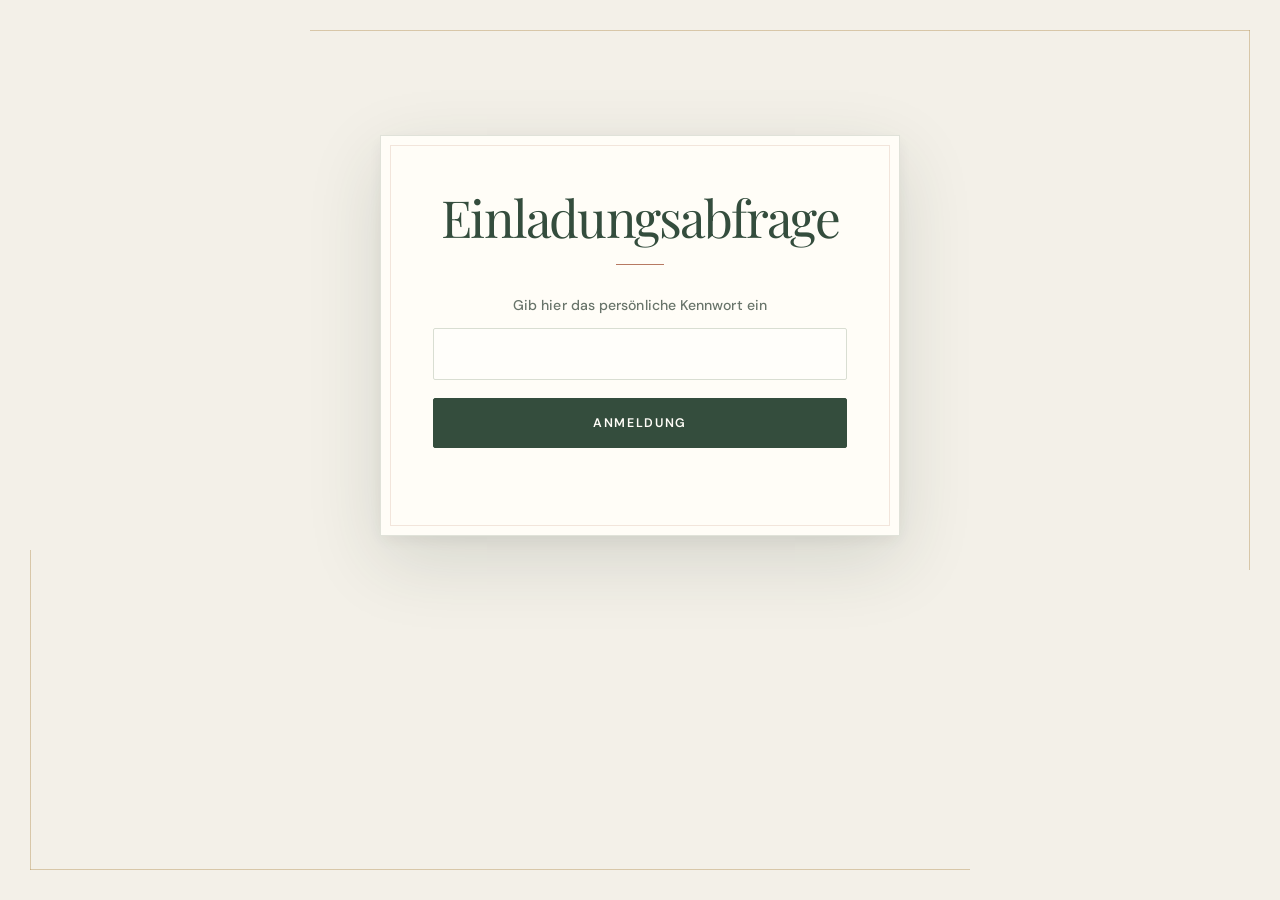
==== index.html @ 7f0fcadb "Add files via upload" ====
<!doctype html>
<html lang="de">
<head>
<meta charset="utf-8"><meta name="viewport" content="width=device-width, initial-scale=1">
<meta name="theme-color" content="#fbf6ef"><title>Pia & Martin – Unsere Hochzeit</title>
<link rel="preconnect" href="https://fonts.googleapis.com"><link rel="preconnect" href="https://fonts.gstatic.com" crossorigin>
<link href="https://fonts.googleapis.com/css2?family=DM+Sans:wght@400;500;600&family=Playfair+Display:wght@400;500;600&family=Great+Vibes&display=swap" rel="stylesheet">
<link rel="stylesheet" href="styles.css">
</head>
<body>
<section id="password-gate" aria-labelledby="password-gate-title">
  <img class="password-gate-flower password-gate-flower-top" src="images/blumen-oben.png" alt="" aria-hidden="true">
  <h1 id="password-gate-title">Einladungsabfrage</h1>
  <form id="password-form" method="post">
    <input type="hidden" name="action" value="authenticate">
    <label for="access-password">Gib hier das persönliche Kennwort ein</label>
    <input id="access-password" name="password" type="password" inputmode="numeric" autocomplete="current-password" required>
    <button type="submit">Anmeldung</button>
    <p id="password-status" role="status" aria-live="polite"></p>
  </form>
  <img class="password-gate-flower password-gate-flower-bottom" src="images/blumen-unten.png" alt="" aria-hidden="true">
</section>
<header class="topbar"><a class="brand" href="#start">Pia <span>&</span> Martin</a><button class="menu-toggle" aria-label="Menü öffnen" aria-expanded="false">☰</button><nav id="nav"><a href="#start">Startseite</a><a href="#ablauf">Ablauf</a><a href="#anmeldung">Anmeldung</a><a href="#geschenke">Geschenkideen</a><a href="#gemeinsame-erlebnisse">Gemeinsame Erlebnisse</a><a href="#dresscode">Dresscode</a><a href="#erinnerungen">Erinnerungen</a><a href="#orte">Anfahrt & Orte</a><a href="#faq">FAQ</a></nav></header>
<main>
<section class="hero" id="start"><img class="hero-flower hero-flower-top" src="images/blumen-oben.png" alt="" aria-hidden="true"><div class="hero-photo hero-photo-main"><img src="images/suess-und-ring.jpg" alt="Pia und Martin lächeln sich verliebt an"><span class="photo-note"></span></div><div class="hero-copy"><h1>Pia <span>&</span> Martin</h1><p class="date">01. Mai 2027</p><div class="heart-rule">♡</div><p class="hero-subtitle">Seid niemand etwas schuldig, außer daß ihr einander liebt; denn wer den anderen liebt, hat das Gesetz erfüllt<br>Römer 13,8</p><a class="button" href="#ablauf">Unser großer Tag <span>↓</span></a></div><img class="hero-flower hero-flower-bottom" src="images/blumen-unten.png" alt="" aria-hidden="true"></section>
<section class="countdown section"><p class="eyebrow">WIR FREUEN UNS AUF EUCH</p><h2>Es dauert nicht mehr „Lange“ – dann sagen wir endlich „Ja“!</h2><div class="count-grid"><div><strong id="days">—</strong><span>Tage</span></div><div><strong id="hours">—</strong><span>Stunden</span></div><div><strong id="minutes">—</strong><span>Minuten</span></div><div><strong id="seconds">—</strong><span>Sekunden</span></div></div></section>
<section class="welcome section"><div class="welcome-text"><h2>Damit ihr uns noch ein bisschen besser kennenlernt, teilen wir hier drei unserer größten Gemeinsamkeiten, die uns verbinden:</h2><h3 class="story-title">Jesus als das Zentrum unseres Lebens</h3><p>Unsere Geschichte begann in der Jugend unserer Gemeinde. Wir durften uns durch Gottes Führung begegnen und wollen auch unsere Zukunft gemeinsam mit ihm an unserer Seite gestalten. Ihm verdanken wir alles und wir wollen seine Liebe weitergeben.</p><h3>Unsere Freude am Ausprobieren (und das Geheimnis der Hawaii-Pizza)</h3><p>Wir lieben es, neue Sachen auszuprobieren – besonders, wenn es um gutes Essen oder Sport geht! Unsere gemeinsame Story startete nach einer Jugendstunde am Freitagabend. Pia bestellte sich eine Hawaii-Pizza, schaffte sie nicht ganz und gab Martin den Rest mit nach Hause (Insider behaupten, sie wusste ganz genau, dass Martin da nicht Nein sagen kann...). So kam der Stein ins Rollen und unsere gemeinsame Geschichte begann. Seitdem testen wir leidenschaftlich gern neue Restaurants und kreative Gerichte. Auch sportlich wird es bei uns nie langweilig: Von Bouldern, Volleyball und Krafttraining über Tennis, Diskuswerfen und Yoga bis hin zu Fahrradfahren und Joggen ist alles dabei. Martin hat schnell gelernt, dass Pias Energie grenzenlos ist und ein „fauler“ Tag auf dem Sofa zur großen Seltenheit gehört!</p><h3>Unsere Unternehmungslust</h3><p>Das Entdecken neuer Orte gehört zu unseren liebsten Beschäftigungen. Ob beim Wandern im Harz und der Sächsischen Schweiz, beim Städtetrip mit Freunden in London und Hamburg oder bei ausgiebigen Fahrradtouren durch Brüssel, Köln und Maastricht – wir mögen es, unterwegs zu sein, Erinnerungen zu sammeln und neue Orte gemeinsam zu erkunden.</p><p>Wir können es kaum erwarten, das nächste große Kapitel aufzuschlagen – und am 01.05.2027 schreiben wir unsere Geschichte gemeinsam mit euch weiter!</p></div><div class="welcome-side"><div class="story-photo-stack"><figure><img src="images/hand-in-hand.jpg" alt="Pia und Martin gehen Hand in Hand"></figure><figure><img src="images/am-see.jpg" alt="Pia und Martin gemeinsam am See"></figure></div></div></section>
<section class="section" id="ablauf"><div class="section-heading"><p class="eyebrow">TAGESABLAUF</p><h2>Unser Ablauf</h2><p>Die wichtigsten Momente unseres Hochzeitstages im Überblick.</p></div><div class="timeline"><article><span class="time">12:30 Uhr</span><div><h3>Eintreffen der Gäste an der Kirche</h3></div></article><article><span class="time">13:00 Uhr</span><div><h3>Trauung</h3></div></article><article><span class="time">14:30 Uhr</span><div><h3>Sektempfang</h3></div></article><article><span class="time">15:30 Uhr</span><div><h3>Gruppenfotos</h3></div></article><article><span class="time">16:45 Uhr</span><div><h3>Festessen</h3></div></article><article><span class="time">18:30 Uhr</span><div><h3>Programm Teil 1</h3></div></article><article><span class="time">20:30 Uhr</span><div><h3>Tortenanschnitt</h3></div></article><article><span class="time">21:30 Uhr</span><div><h3>Programm Teil 2</h3></div></article><article><span class="time">23:00 Uhr</span><div><h3>Hochzeitstanz</h3></div></article></div></section>
<section class="rsvp section" id="anmeldung"><img class="hero-flower hero-flower-top" src="images/blumen-oben.png" alt="" aria-hidden="true"><div class="section-heading"><p class="eyebrow">GEBT UNS BESCHEID</p><h2>Seid ihr dabei?</h2><p>Bitte meldet euch bis zum <strong>14. März 2027</strong> zurück.</p></div><form id="rsvp-form" method="post"><div id="guest-fields" aria-label="Rückmeldung für jede Person"></div><label>Eine Nachricht an uns (optional)<textarea name="message" rows="3" placeholder="Wir freuen uns auf euch!"></textarea></label><button class="button" type="submit">Rückmeldung absenden ♡</button><p id="form-status" role="status"></p></form><img class="hero-flower hero-flower-bottom" src="images/blumen-unten.png" alt="" aria-hidden="true"></section>
<section class="section gifts" id="geschenke"><div class="section-heading"><h2>Geschenkideen</h2><p>Unsere Hochzeit mit euch feiern zu dürfen, ist unser größtes Geschenk. Falls ihr trotzdem noch eine Inspiration braucht, schaut gerne in dieser Liste nach. Bitte denkt daran, etwas abzuhaken, wenn ihr es uns schenken wollt. Wenn ihr nichts Passendes findet, freuen wir uns über eine finanzielle Starthilfe für unser gemeinsames Leben als Ehepaar.</p></div><div class="gift-cards"><article><a class="gift-card-link" href="https://www.wishbob.com/rncyofimpv" target="_blank" rel="noopener noreferrer"><div class="gift-art pink" aria-hidden="true"><img class="gift-icon" src="images/GeschenkIcon.svg.webp" alt=""></div><h3>Geschenkeliste</h3><p>Hier geht es weiter zu unseren Geschenkwünschen.</p></a></article></div></section>
<section class="section experiences" id="gemeinsame-erlebnisse"><img class="experiences-camera" src="images/Kamera.png" alt="" aria-hidden="true"><div class="section-heading"><h2>Gemeinsame Erlebnisse</h2><p><a class="photo-album-link" href="https://kdrive.infomaniak.com/app/collaborate/4766638/a6af7997-16c7-4112-b629-f65b70059606" target="_blank" rel="noopener noreferrer"><strong><u>Hier</u></strong></a> könnt ihr EURE Fotos und Videos vom 01.05. hochladen!</p></div></section>
<section class="section dresscode" id="dresscode"><div class="section-heading"><h2>Dresscode</h2><p>Ihr wisst noch nicht, was ihr anziehen sollt? Kein Problem! Zumindest bei den Farben können wir euch helfen. Tragt gerne ein Kleidungsstück oder Accessoire passend zu unserer Farbskala.</p></div><img class="dresscode-palette" src="images/dresscode-farbpalette.png" alt="Farbskala mit sieben Farbtönen in Pfirsich, Gelb, Rosa, Altrosa, Orange, Hellblau und Dunkelblau"></section>
<section class="section memories" id="erinnerungen"><img class="memories-photo" src="images/Fotograf.png" alt="Hochzeitsfotograf mit Kamera und Ausrüstung"><div class="section-heading"><h2>Erinnerungen</h2><p>Unser Fotograf teilt <a class="memories-link" href="https://onedrive.live.com/shared?id=%2Fpersonal%2F590e78e4ed204591%2FDocuments%2FHochzeit%20Pia%26Martin%2001%2E05%2E27&amp;listurl=%2Fpersonal%2F590e78e4ed204591%2FDocuments&amp;ithint=folder&amp;e=RsEubQ&amp;migratedtospo=true&amp;ga=1" target="_blank" rel="noopener noreferrer"><strong><u>hier</u></strong></a> nach der Hochzeit die schönsten Augenblicke mit euch.</p></div></section>
<section class="section locations" id="orte"><div class="section-heading"><p class="eyebrow">SO FINDET IHR UNS</p><h2>Anfahrt & Orte</h2></div><div class="location-grid"><article class="location-ceremony"><h3>Trauung</h3><p><strong>Martin-Luther-Kirche</strong><br>Loher Str. 12<br>32545 Bad Oeynhausen</p><a class="text-link" href="https://www.google.com/maps/place/Martin-Luther-Kirche+Lohe+-+Ev.+Emmaus-Kirchengemeinde+Bad+Oeynhausen/@52.1789737,8.7966573,17z/data=!3m1!4b1!4m6!3m5!1s0x47ba6d0ff6d95eb3:0xa16dfd9204fe12c4!8m2!3d52.1789737!4d8.7992322!16s%2Fg%2F121lspbv?entry=ttu&amp;g_ep=EgoyMDI2MTAxOC4wIKXMDSoASAFQAw%3D%3D" target="_blank" rel="noopener noreferrer">Hier entlang ↗</a></article><article class="location-venue"><h3>Feier</h3><p><strong>Gut Böckel</strong><br>Rilkestraße 18<br>32289 Rödinghausen-Bieren</p><a class="text-link" href="https://www.google.com/maps/place/Gut+B%C3%B6ckel/@52.2252998,8.5156535,18z/data=!3m1!4b1!4m6!3m5!1s0x47ba0532d34783f9:0xcaba94e6f25c1439!8m2!3d52.2252998!4d8.516941!16s%2Fg%2F1225dcm1?entry=ttu&amp;g_ep=EgoyMDI2MTAxOC4wIKXMDSoASAFQAw%3D%3D" target="_blank" rel="noopener noreferrer">Anfahrt anzeigen ↗</a></article></div></section>
<section class="section faq" id="faq"><div class="section-heading"><p class="eyebrow">GUT ZU WISSEN</p><h2>Häufige Fragen</h2><p>Die wichtigsten Antworten auf einen Blick.</p></div><div class="faq-list"><details><summary>Bis wann sollen wir uns anmelden?</summary><p>Bitte gebt uns bis zum 14. März 2027 Bescheid.</p></details><details><summary>Dürfen wir eine Begleitperson mitbringen?</summary><p>Bitte richtet euch nach der Anzahl der Personen auf eurer Einladung. Bei Fragen meldet euch gerne direkt bei uns.</p></details><details><summary>Können wir das Programm mitgestalten?</summary><p>Gerne. Wenn ihr etwas zu dem Programm beisteuern wollt, meldet euch gerne bei Liane mit euren Ideen und Vorschlägen (WhatsApp: +49 1577 2115961).</p></details><details><summary>Wo können wir parken?</summary><p>Ein paar Meter von der Kirche entfernt gibt es einen Netto. Dort könnt ihr am 01.05.2027 parken.<br><a class="parking-link" href="https://www.google.com/maps/place/Netto+Marken-Discount/@52.1798379,8.7966224,17z/data=!3m1!4b1!4m6!3m5!1s0x47ba6d159fc6e01f:0xa1d6c7eca9fb2f07!8m2!3d52.1798379!4d8.7991973!16s%2Fg%2F1hc559n3n?entry=ttu&amp;g_ep=EgoyMDI2MTAyNy4wIKXMDSoASAFQAw%3D%3D" target="_blank" rel="noopener noreferrer"><strong><u>Hier</u></strong></a> findet ihr den Weg dahin.</p><p><strong>Die Feier:</strong><br>Vor der Location ist ein großer Schotterparkplatz, wo genügend Parkplätze vorhanden sind.</p></details><details><summary>Was ist, wenn wir nicht kommen können?</summary><p>Schade, dass es nicht möglich ist. Wir bitten euch trotzdem, den Anmeldebogen auszufüllen, damit wir auch darüber zeitnah Bescheid wissen.</p></details></div></section>
</main><footer><a class="brand" href="#start">Pia <span>&</span> Martin</a><a href="#start" class="back-top">Nach oben ↑</a></footer>
<script src="script.js?v=202611021025"></script>
</body></html>
---- styles.css ----
@import url('https://fonts.googleapis.com/css2?family=DM+Sans:wght@400;500;600;700&family=Playfair+Display:ital,wght@0,400;0,500;0,600;1,400;1,500&family=Great+Vibes&display=swap'); /* Lädt die verwendeten Schriftarten. */
:root { /* Definiert zentrale Designwerte. */
  --paper: #f8f6f0; /* Speichert eine Designfarbe. */
  --surface: #fffdf8; /* Speichert eine Designfarbe. */
  --surface-soft: #f0eee5; /* Speichert eine Designfarbe. */
  --ink: #303c34; /* Speichert eine Designfarbe. */
  --muted: #6e776e; /* Speichert eine Designfarbe. */
  --sage: #829681; /* Speichert eine Designfarbe. */
  --sage-dark: #536b57; /* Speichert eine Designfarbe. */
  --sage-light: #e1e8dc; /* Speichert eine Designfarbe. */
  --clay: #b87560; /* Speichert eine Designfarbe. */
  --clay-light: #f1dfd5; /* Speichert eine Designfarbe. */
  --line: #dfe3d8; /* Speichert eine Designfarbe. */
  --serif: 'Playfair Display', Georgia, serif; /* Speichert eine Schriftfamilie. */
  --sans: 'DM Sans', Arial, sans-serif; /* Speichert eine Schriftfamilie. */
  --script: 'Great Vibes', cursive; /* Speichert eine Schriftfamilie. */
  --shadow: 0 18px 55px rgba(48, 60, 52, .08); /* Speichert den Schattenstil. */
} /* Beendet den Regelblock. */
* { box-sizing: border-box; } /* Berechnet Elementgrößen einheitlich. */
html { scroll-behavior: smooth; scroll-padding-top: 88px; } /* Scrollt weich mit Navigationsabstand. */
body { margin: 0; background: var(--paper); color: var(--ink); font-family: var(--sans); line-height: 1.75; -webkit-font-smoothing: antialiased; } /* Legt globale Grundgestaltung fest. */
a { color: inherit; text-decoration: none; } /* Entfernt Linkunterstreichungen. */
button, input, select, textarea { font: inherit; } /* Übernimmt die Seitenschrift. */
.topbar { min-height: 78px; padding: 12px clamp(22px, 5.5vw, 88px); display: flex; align-items: center; justify-content: space-between; gap: 28px; position: sticky; top: 0; z-index: 20; background: rgba(255,253,248,.92); border-bottom: 1px solid rgba(223,227,216,.8); backdrop-filter: blur(18px); } /* Gestaltet die obere Navigationsleiste. */
.brand { font: 2.15rem/1 var(--script); color: var(--sage-dark); white-space: nowrap; } /* Gestaltet das Markenlogo. */
.brand span { color: var(--clay); padding: 0 2px; } /* Färbt das Marken-Trennzeichen. */
nav { display: flex; align-items: center; gap: clamp(12px, 1.7vw, 25px); color: #536057; font-size: .79rem; letter-spacing: .015em; } /* Ordnet die Navigationslinks. */
nav a { position: relative; padding: 8px 0; transition: color .2s ease; } /* Gestaltet Navigationslinks. */
nav a::after { content: ''; position: absolute; left: 0; right: 100%; bottom: 2px; height: 1px; background: var(--clay); transition: right .25s ease; } /* Zeichnet die Linkunterstreichung. */
nav a:hover { color: var(--clay); } /* Hebt aktive Navigationslinks hervor. */
nav a:hover::after { right: 0; } /* Animiert die Linkunterstreichung. */
.menu-toggle { display: none; background: transparent; border: 1px solid var(--line); border-radius: 50%; width: 42px; height: 42px; color: var(--ink); font-size: 1.25rem; cursor: pointer; } /* Gestaltet den Menüknopf. */
.hero { min-height: 640px; padding: 76px clamp(24px, 9vw, 140px) 88px; display: grid; grid-template-columns: 1.05fr .85fr; align-items: center; gap: clamp(35px, 7vw, 110px); position: relative; overflow: hidden; background: var(--surface); } /* Gestaltet den Titelbereich. */
.hero::before { content: ''; position: absolute; width: 600px; height: 600px; left: -250px; top: -290px; border: 1px solid #e4e7db; border-radius: 50%; box-shadow: 0 0 0 35px rgba(225,232,220,.25), 0 0 0 75px rgba(225,232,220,.15); } /* Erzeugt den linken Dekokreis. */
.hero-copy { position: relative; z-index: 1; text-align: center; } /* Positioniert den Titeltext. */
.eyebrow { margin: 0 0 14px; color: var(--sage-dark); font-size: .68rem; font-weight: 700; letter-spacing: .23em; text-transform: uppercase; } /* Gestaltet kleine Abschnittsüberschriften. */
.hero h1 { margin: 18px 0 15px; font: clamp(4.6rem, 8vw, 7.8rem)/.83 var(--script); font-weight: 400; color: var(--sage-dark); } /* Gestaltet die Hauptüberschrift. */
.hero h1 span { color: var(--clay); font-size: .72em; padding: 0 .08em; } /* Hebt den Namensteil hervor. */
.date { margin: 28px 0 0; font: 1.05rem var(--serif); letter-spacing: .22em; color: var(--clay); text-transform: uppercase; } /* Gestaltet das Hochzeitsdatum. */
.heart-rule { display: flex; align-items: center; justify-content: center; gap: 13px; margin: 23px auto 16px; color: var(--clay); font-size: 1.15rem; } /* Gestaltet die Herz-Trennlinie. */
.heart-rule::before, .heart-rule::after { content: ''; width: 42px; height: 1px; background: #d9b7a8; } /* Zeichnet Linien neben dem Herz. */
.hero-subtitle { color: var(--muted); font: italic 1.1rem var(--serif); margin: 0 0 28px; } /* Gestaltet den Titeluntertext. */
.hero-subtitle { text-align: justify; } /* Setzt den Bibeltext in Blocksatz. */
.button { display: inline-flex; align-items: center; justify-content: center; gap: 12px; padding: 13px 24px; border: 1px solid var(--sage-dark); border-radius: 3px; background: var(--sage-dark); color: white; font-size: .83rem; font-weight: 600; letter-spacing: .035em; cursor: pointer; transition: transform .2s, background .2s, box-shadow .2s; } /* Gestaltet die Schaltfläche. */
.button:hover { transform: translateY(-2px); background: #435947; box-shadow: 0 8px 20px rgba(83,107,87,.18); } /* Hebt den Button hervor. */
.hero-photo { width: min(100%, 420px); justify-self: center; padding: 11px 11px 44px; position: relative; z-index: 1; background: #fff; box-shadow: var(--shadow); transform: rotate(2deg); } /* Gestaltet den Foto-Rahmen. */
.hero-photo img { display: block; width: 100%; aspect-ratio: 4 / 4.7; object-fit: cover; background: linear-gradient(145deg, #e4e9df, #f3ded2 55%, #d9e2d7); color: transparent; } /* Gestaltet das Foto. */
.hero-flower { position: absolute; z-index: 0; height: auto; pointer-events: none; user-select: none; }
.hero-flower-top { top: 0; left: 0; width: clamp(140px, 20vw, 255px); opacity: .58; }
.hero-flower-bottom { right: 1.5vw; bottom: 12px; width: clamp(150px, 18vw, 235px); opacity: .78; transform: rotate(10deg); }
.section { padding: clamp(62px, 8vw, 112px) clamp(22px, 8vw, 125px); position: relative; } /* Gestaltet allgemeine Seitenabschnitte. */
.countdown { text-align: center; background: var(--sage-light); } /* Gestaltet den Countdown-Bereich. */
.countdown h2, .section-heading h2, .welcome h2 { margin: 0 0 16px; font: clamp(2.1rem, 4vw, 3.35rem)/1.18 var(--serif); font-weight: 400; letter-spacing: -.025em; } /* Gestaltet Abschnittsüberschriften. */
.countdown .eyebrow { color: var(--sage-dark); } /* Gestaltet kleine Abschnittsüberschriften. */
.count-grid { display: flex; justify-content: center; gap: 13px; margin: 31px auto 0; } /* Ordnet die Countdown-Felder. */
.count-grid div { width: 118px; padding: 20px 10px 17px; border: 1px solid rgba(83,107,87,.17); background: rgba(255,253,248,.72); } /* Gestaltet einzelne Countdown-Felder. */
.count-grid strong { display: block; font: 2.45rem/1.15 var(--serif); color: var(--sage-dark); font-weight: 400; } /* Gestaltet Countdown-Zahlen. */
.count-grid span { display: block; margin-top: 7px; color: var(--muted); font-size: .72rem; letter-spacing: .1em; text-transform: uppercase; } /* Gestaltet Countdown-Beschriftungen. */
.welcome { display: grid; grid-template-columns: 1.15fr .85fr; gap: clamp(35px, 9vw, 135px); align-items: center; background: var(--surface); } /* Ordnet den Begrüßungsbereich. */
.welcome-text { max-width: 620px; } /* Begrenzt den Begrüßungstext. */
.welcome-text p:not(.eyebrow) { color: var(--muted); } /* Gestaltet den Begrüßungstext. */
.text-link { display: inline-block; margin-top: 12px; padding-bottom: 3px; border-bottom: 1px solid #c18a76; color: var(--clay); font-size: .85rem; font-weight: 700; } /* Gestaltet den Textlink. */
.text-link span { margin-left: 7px; } /* Gestaltet den Textlink. */
.quote-card { min-height: 290px; padding: 44px 28px; border: 1px solid #d7dfd2; outline: 1px solid #d7dfd2; outline-offset: 8px; text-align: center; background: linear-gradient(145deg, #f3eee4, #e8eee4); display: flex; flex-direction: column; align-items: center; justify-content: center; } /* Gestaltet die Zitatkarte. */
.quote-heart { color: var(--clay); font-size: 2rem; } /* Färbt das Zitat-Herz. */
.quote-card p { font: italic 1.55rem/1.55 var(--serif); } /* Gestaltet den Zitattext. */
.quote-card small { color: var(--sage-dark); font-size: .65rem; font-weight: 700; letter-spacing: .24em; } /* Gestaltet die Zitatquelle. */
.section-heading { max-width: 700px; margin: 0 auto 46px; text-align: center; } /* Gestaltet allgemeine Seitenabschnitte. */
.section-heading > p:last-child { max-width: 620px; margin: 0 auto; color: var(--muted); } /* Gestaltet den Abschnittsuntertitel. */
#ablauf { background: var(--paper); } /* Gestaltet den Ablaufbereich. */
.timeline { max-width: 800px; margin: auto; } /* Begrenzt den Zeitplan. */
.timeline article { display: grid; grid-template-columns: 120px 1fr; gap: 24px; align-items: center; padding: 24px 0; border-bottom: 1px solid var(--line); } /* Ordnet einzelne Zeitplanpunkte. */
.timeline article:first-child { border-top: 1px solid var(--line); } /* Rahmt den ersten Zeitplanpunkt. */
.time { color: var(--clay); font-size: .85rem; font-weight: 700; } /* Gestaltet die Uhrzeitangabe. */
.timeline h3, .location-grid h3, .gift-cards h3 { margin: 0 0 5px; font: 1.4rem var(--serif); font-weight: 400; } /* Gestaltet Kartenüberschriften. */
.timeline p, .location-grid p, .gift-cards p { margin: 0; color: var(--muted); font-size: .92rem; } /* Gestaltet Beschreibungstexte. */
.rsvp { background: #e8ede4; } /* Gestaltet den Antwortbereich. */
.rsvp > .section-heading, .rsvp > #rsvp-form { position: relative; z-index: 1; }
.rsvp form { max-width: 740px; margin: auto; padding: clamp(22px, 4vw, 42px); background: var(--surface); border: 1px solid #d8e0d3; box-shadow: var(--shadow); } /* Gestaltet das Antwortformular. */
.guest-fields { display: grid; grid-template-columns: minmax(0, 1fr) auto; align-items: end; gap: 18px; margin-bottom: 16px; padding: 16px; border: 1px solid var(--line); background: #fffefa; }
.guest-fields .guest-name { margin: 0; }
.guest-fields .guest-name input { margin-bottom: 0; }
.attendance-toggle { display: inline-flex; min-width: 188px; min-height: 52px; align-items: center; gap: 10px; margin-bottom: 0; padding: 9px 13px; border: 1px solid transparent; border-radius: 3px; color: #fff; font: 600 .78rem var(--sans); letter-spacing: .04em; cursor: pointer; transition: background .2s, transform .2s, box-shadow .2s; }
.attendance-toggle:hover { transform: translateY(-1px); box-shadow: 0 5px 14px rgba(38,55,46,.13); }
.attendance-toggle.is-coming { background: var(--sage-dark); }
.attendance-toggle.is-not-coming { background: var(--clay); }
.attendance-switch { position: relative; flex: 0 0 42px; width: 42px; height: 24px; border: 1px solid rgba(255,255,255,.55); border-radius: 20px; background: rgba(32,45,36,.28); transition: background .2s; }
.attendance-switch > span { position: absolute; top: 2px; left: 2px; width: 18px; height: 18px; border-radius: 50%; background: #fff; box-shadow: 0 1px 4px rgba(0,0,0,.24); transition: transform .2s cubic-bezier(.2,.8,.2,1); }
.attendance-toggle.is-coming .attendance-switch { background: rgba(255,255,255,.3); }
.attendance-toggle.is-coming .attendance-switch > span { transform: translateX(18px); }
.attendance-state { min-width: 66px; text-align: left; }
.attendance-hint { margin-left: auto; color: rgba(255,255,255,.76); font-size: .64rem; font-weight: 400; letter-spacing: .02em; }
.attendance-toggle:focus-visible { outline: 3px solid rgba(113,134,111,.35); outline-offset: 3px; }
.rsvp label, .rsvp legend { display: block; margin-bottom: 17px; color: #465248; font-size: .82rem; font-weight: 600; } /* Gestaltet Formularbeschriftungen. */
.rsvp input:not([type=radio]), .rsvp select, .rsvp textarea { display: block; width: 100%; margin-top: 7px; padding: 13px 14px; border: 1px solid #dce1d8; border-radius: 2px; background: #fffefa; color: var(--ink); font-size: .9rem; transition: border .2s, box-shadow .2s; } /* Gestaltet Formularfelder. */
.rsvp input[type="hidden"] { display: none; }
.rsvp input:focus, .rsvp select:focus, .rsvp textarea:focus { outline: none; border-color: var(--sage); box-shadow: 0 0 0 3px rgba(130,150,129,.16); } /* Hebt aktive Felder hervor. */
.rsvp textarea { resize: vertical; } /* Gestaltet das Textfeld. */
.two-fields { display: grid; grid-template-columns: 1fr 1fr; gap: 17px; } /* Ordnet zwei Formularfelder. */
.rsvp fieldset { margin: 0 0 16px; padding: 0; border: 0; } /* Gestaltet Formular-Auswahlgruppen. */
.rsvp .choice { display: inline-flex; align-items: center; gap: 9px; margin: 0 22px 8px 0; font-weight: 400; } /* Ordnet Auswahlmöglichkeiten. */
.rsvp .choice input { accent-color: var(--sage-dark); } /* Färbt Auswahlfelder. */
.form-note { margin: 17px 0 0; color: var(--muted); font-size: .76rem; } /* Gestaltet den Formularhinweis. */
#form-status { color: var(--sage-dark); font-size: .85rem; } /* Gestaltet die Formularmeldung. */
.gifts { background: var(--surface); } /* Gestaltet den Geschenkbereich. */
.dresscode { background: #fffdf8; } /* Gestaltet den Dresscode-Bereich. */
.dresscode-palette { display: block; width: min(100%, 580px); height: auto; margin: 34px auto 0; background: transparent; }
.gift-cards { display: grid; grid-template-columns: repeat(3, 1fr); gap: 20px; max-width: 1050px; margin: auto; } /* Ordnet die Geschenkekarten. */
#geschenke .gift-cards { grid-template-columns: minmax(0, 360px); justify-content: center; }
.gift-cards article { padding: 16px 20px 28px; border: 1px solid var(--line); background: #fffefa; text-align: center; transition: transform .25s, box-shadow .25s; } /* Gestaltet einzelne Geschenkekarten. */
.gift-cards article:hover { transform: translateY(-4px); box-shadow: var(--shadow); } /* Hebt die Geschenkekarte hervor. */
.gift-card-link { display: block; height: 100%; color: inherit; }
.gift-card-link:focus-visible { outline: 2px solid var(--sage-dark); outline-offset: 4px; }
.whatsapp-card { position: relative; }
.whatsapp-card .gift-card-link::after { position: absolute; inset: 0; content: ""; }
.whatsapp-icon, .gift-icon { display: block; width: 76px; height: 76px; object-fit: contain; }
.gift-art { height: 150px; display: grid; place-items: center; margin-bottom: 22px; font-size: 3.3rem; } /* Gestaltet die Kartenillustration. */
.gift-art.blue { background: #e5ebe5; color: var(--sage-dark); } /* Färbt die blaue Illustration. */
.gift-art.pink { background: #f2e2d9; color: var(--clay); } /* Färbt die rosafarbene Illustration. */
.experiences { background: #e3e9df; text-align: center; }
.experiences-camera { display: block; width: min(100%, 150px); height: auto; margin: 0 auto 24px; }
.experiences .section-heading { margin-bottom: 0; }
.photo-album-link { color: var(--sage-dark); text-decoration: underline; text-underline-offset: 3px; }
.photo-album-link:hover { color: var(--clay); }
.photo-album-link:focus-visible { outline: 2px solid var(--sage-dark); outline-offset: 4px; }
.memories { background: linear-gradient(125deg, #f3e7df 0%, #f8f2e9 55%, #e9eadf 100%); text-align: center; }
.memories-photo { display: block; width: clamp(140px, 19vw, 220px); height: auto; margin: 0 auto 24px; filter: drop-shadow(0 10px 12px rgba(38,55,46,.12)); }
.memories .section-heading { max-width: 760px; margin: 0 auto; }
.memories-link { color: var(--sage-dark); text-decoration: underline; text-underline-offset: 3px; }
.memories-link:hover { color: var(--clay); }
.memories-link:focus-visible { outline: 2px solid var(--sage-dark); outline-offset: 4px; }
.locations { background: #f1eee6; } /* Gestaltet den Ortsbereich. */
.location-grid { display: grid; grid-template-columns: 1fr 1fr; gap: 22px; max-width: 900px; margin: auto; } /* Ordnet die Ortskarten. */
.location-grid article { padding: 32px; border: 1px solid #e0e1d6; background: var(--surface); } /* Gestaltet einzelne Ortskarten. */
.location-icon { display: grid; place-items: center; width: 47px; height: 47px; margin-bottom: 17px; border-radius: 50%; background: var(--sage-light); color: var(--sage-dark); font-size: 1.35rem; } /* Gestaltet das Ortssymbol. */
.location-grid p { margin: 12px 0; } /* Gibt Ortsbeschreibungen Abstand. */
.faq { background: var(--paper); } /* Gestaltet den FAQ-Bereich. */
.faq-list { max-width: 820px; margin: auto; } /* Begrenzt die FAQ-Liste. */
.faq-list details { margin: 10px 0; padding: 0 21px; border: 1px solid var(--line); background: var(--surface); } /* Gestaltet FAQ-Einträge. */
.faq-list summary { display: flex; justify-content: space-between; gap: 20px; padding: 17px 0; cursor: pointer; list-style: none; font-size: .92rem; font-weight: 600; } /* Gestaltet FAQ-Fragen. */
.faq-list summary::-webkit-details-marker { display: none; } /* Entfernt das Browser-Aufklappsymbol. */
.faq-list summary::after { content: '+'; color: var(--clay); font-size: 1.2rem; font-weight: 400; } /* Zeigt ein FAQ-Pluszeichen. */
.faq-list details[open] summary::after { content: '−'; } /* Ändert das offene FAQ-Symbol. */
.faq-list details p { margin: 0; padding: 0 0 19px; color: var(--muted); font-size: .9rem; } /* Gestaltet FAQ-Einträge. */
footer { padding: 48px 20px 38px; text-align: center; background: #dfe7dc; } /* Gestaltet den Seitenfuß. */
footer .brand { font-size: 2.35rem; } /* Vergrößert das Fußbereichslogo. */
.back-top { color: var(--sage-dark); font-size: .82rem; font-weight: 600; } /* Gestaltet den Zurück-nach-oben-Link. */
@media (max-width: 1050px) { /* Aktiviert die Tablet-Navigation. */
  .topbar { padding-inline: 4vw; } /* Gestaltet die obere Navigationsleiste. */
  .menu-toggle { display: block; } /* Gestaltet den Menüknopf. */
  nav { display: none; position: absolute; top: 100%; left: 0; right: 0; padding: 18px 6vw 24px; background: var(--surface); border-bottom: 1px solid var(--line); box-shadow: 0 15px 25px rgba(48,60,52,.08); flex-direction: column; align-items: flex-start; gap: 8px; } /* Ordnet die Navigationslinks. */
  nav.open { display: flex; } /* Zeigt das geöffnete Menü. */
  nav a { width: 100%; padding: 7px 0; } /* Gestaltet Navigationslinks. */
  .hero { padding-inline: 7vw; gap: 5vw; } /* Gestaltet den Titelbereich. */
} /* Beendet den Regelblock. */
@media (max-width: 720px) { /* Stapelt Layout auf Mobilgeräten. */
  .hero { grid-template-columns: 1fr; padding: 56px 7vw 70px; gap: 42px; } /* Gestaltet den Titelbereich. */
  .hero h1 { font-size: clamp(4.7rem, 17vw, 6.5rem); } /* Gestaltet die Hauptüberschrift. */
  .hero-photo { width: min(78%, 350px); } /* Gestaltet den Foto-Rahmen. */
  .section { padding: 62px 6vw; } /* Gestaltet allgemeine Seitenabschnitte. */
  .welcome { grid-template-columns: 1fr; gap: 38px; } /* Ordnet den Begrüßungsbereich. */
  .quote-card { min-height: 230px; } /* Gestaltet die Zitatkarte. */
  .gift-cards { gap: 14px; } /* Ordnet die Geschenkekarten. */
  .gift-cards article { padding: 12px 12px 22px; } /* Gestaltet einzelne Geschenkekarten. */
} /* Beendet den Regelblock. */
@media (max-width: 540px) { /* Optimiert Layout für Smartphones. */
  .topbar { min-height: 68px; } /* Gestaltet die obere Navigationsleiste. */
  .brand { font-size: 1.9rem; } /* Gestaltet das Markenlogo. */
  .hero { padding-top: 45px; } /* Gestaltet den Titelbereich. */
  .hero-photo { width: 82%; } /* Gestaltet den Foto-Rahmen. */
  .count-grid { gap: 6px; } /* Ordnet die Countdown-Felder. */
  .count-grid div { width: calc(25% - 4px); padding: 15px 3px 13px; } /* Gestaltet einzelne Countdown-Felder. */
  .count-grid strong { font-size: 1.65rem; } /* Ordnet die Countdown-Felder. */
  .count-grid span { font-size: .62rem; letter-spacing: .04em; } /* Ordnet die Countdown-Felder. */
  .timeline article { grid-template-columns: 83px 1fr; gap: 10px; padding: 19px 0; } /* Ordnet einzelne Zeitplanpunkte. */
  .time { font-size: .76rem; } /* Gestaltet die Uhrzeitangabe. */
  .timeline h3 { font-size: 1.2rem; } /* Begrenzt den Zeitplan. */
  .timeline p { font-size: .83rem; } /* Begrenzt den Zeitplan. */
  .two-fields, .location-grid, .gift-cards { grid-template-columns: 1fr; } /* Ordnet zwei Formularfelder. */
  .two-fields { gap: 0; } /* Ordnet zwei Formularfelder. */
  .gift-art { height: 95px; margin-bottom: 15px; } /* Gestaltet die Kartenillustration. */
  .rsvp form { padding: 22px 17px; } /* Gestaltet das Antwortformular. */
  .rsvp .choice { display: flex; } /* Ordnet Auswahlmöglichkeiten. */
  .guest-fields { grid-template-columns: 1fr; gap: 0; }
  .attendance-toggle { width: 100%; }
  .location-grid article { padding: 25px; } /* Gestaltet einzelne Ortskarten. */
} /* Beendet den Regelblock. */
@media (prefers-reduced-motion: reduce) { html { scroll-behavior: auto; } *, *::before, *::after { transition-duration: .01ms !important; animation-duration: .01ms !important; } } /* Reduziert Bewegung auf Wunsch. */


/* Aktualisiertes Design beginnt hier. */
:root { /* Definiert zentrale Designwerte. */
  --paper: #f3f0e8; /* Speichert eine Designfarbe. */
  --surface: #fffdf8; /* Speichert eine Designfarbe. */
  --surface-soft: #e8e8dc; /* Speichert eine Designfarbe. */
  --ink: #26372e; /* Speichert eine Designfarbe. */
  --muted: #68746a; /* Speichert eine Designfarbe. */
  --sage: #71866f; /* Speichert eine Designfarbe. */
  --sage-dark: #344d3d; /* Speichert eine Designfarbe. */
  --sage-light: #e1e7dc; /* Speichert eine Designfarbe. */
  --clay: #b77962; /* Speichert eine Designfarbe. */
  --clay-light: #f0dfd4; /* Speichert eine Designfarbe. */
  --line: #d9ded2; /* Speichert eine Designfarbe. */
  --serif: 'Playfair Display', Georgia, serif; /* Speichert eine Schriftfamilie. */
  --sans: 'DM Sans', Arial, sans-serif; /* Speichert eine Schriftfamilie. */
  --script: 'Great Vibes', cursive; /* Speichert eine Schriftfamilie. */
  --shadow: 0 24px 65px rgba(38, 55, 46, .12); /* Speichert den Schattenstil. */
} /* Beendet den Regelblock. */
body { background: var(--paper); color: var(--ink); letter-spacing: .005em; } /* Legt globale Grundgestaltung fest. */
.topbar { /* Gestaltet die obere Navigationsleiste. */
  min-height: 86px; /* Legt die Mindesthöhe fest. */
  padding: 12px clamp(24px, 7vw, 110px); /* Legt Innenabstände fest. */
  background: rgba(255,253,248,.96); /* Legt den Hintergrund fest. */
  box-shadow: 0 4px 24px rgba(38,55,46,.035); /* Erzeugt einen Schatten. */
} /* Beendet den Regelblock. */
.brand { font-size: 2.45rem; color: var(--sage-dark); } /* Gestaltet das Markenlogo. */
nav { gap: clamp(14px, 2vw, 29px); font-size: .78rem; letter-spacing: .045em; } /* Ordnet die Navigationslinks. */
.hero { /* Gestaltet den Titelbereich. */
  min-height: 690px; /* Legt die Mindesthöhe fest. */
  padding: 90px clamp(28px, 9vw, 140px) 100px; /* Legt Innenabstände fest. */
  grid-template-columns: 1fr .9fr; /* Definiert die Spaltenaufteilung. */
  gap: clamp(40px, 8vw, 125px); /* Legt Elementabstände fest. */
  background: /* Legt den Hintergrund fest. */
    radial-gradient(ellipse at 12% 5%, #e8ecdf 0, transparent 34%), /* Erzeugt einen radialen Farbverlauf. */
    linear-gradient(115deg, #fffdf8 0%, #f7f3eb 100%); /* Erzeugt einen linearen Farbverlauf. */
} /* Beendet den Regelblock. */
.hero-copy { text-align: left; max-width: 600px; } /* Positioniert den Titeltext. */
.hero .eyebrow { letter-spacing: .27em; } /* Verfeinert die Titelzeile. */
.hero h1 { /* Gestaltet die Hauptüberschrift. */
  font-size: clamp(5rem, 8.2vw, 8.5rem); /* Legt die Schriftgröße fest. */
  line-height: .9; /* Legt den Zeilenabstand fest. */
  letter-spacing: -.045em; /* Legt den Zeichenabstand fest. */
} /* Beendet den Regelblock. */
.date { letter-spacing: .3em; } /* Gestaltet das Hochzeitsdatum. */
.heart-rule { justify-content: flex-start; margin-left: 0; } /* Gestaltet die Herz-Trennlinie. */
.heart-rule::before { width: 56px; } /* Gestaltet die Herz-Trennlinie. */
.hero-subtitle { max-width: 340px; font-size: 1.2rem; } /* Gestaltet den Titeluntertext. */
.button { /* Gestaltet die Schaltfläche. */
  padding: 15px 27px; /* Legt Innenabstände fest. */
  border-radius: 2px; /* Rundet die Ecken ab. */
  text-transform: uppercase; /* Ändert die Großschreibung. */
  letter-spacing: .1em; /* Legt den Zeichenabstand fest. */
  font-size: .72rem; /* Legt die Schriftgröße fest. */
} /* Beendet den Regelblock. */
.hero-photo { /* Gestaltet den Foto-Rahmen. */
  width: min(100%, 450px); /* Legt die Breite fest. */
  padding: 12px 12px 48px; /* Legt Innenabstände fest. */
  transform: rotate(1.5deg); /* Verändert Position oder Drehung. */
  box-shadow: 0 28px 70px rgba(38,55,46,.16); /* Erzeugt einen Schatten. */
} /* Beendet den Regelblock. */
.hero-photo-main { transform: rotate(-1.5deg); } /* Neigt das Startseitenfoto. */
.hero-photo img { aspect-ratio: 4 / 4.8; } /* Gestaltet das Foto. */
.section { padding-block: clamp(76px, 9vw, 130px); } /* Gestaltet allgemeine Seitenabschnitte. */
.countdown { background: #e5e9df; } /* Gestaltet den Countdown-Bereich. */
.countdown h2, .section-heading h2, .welcome h2 { /* Gestaltet Abschnittsüberschriften. */
  font-size: clamp(2.4rem, 4.2vw, 3.8rem); /* Legt die Schriftgröße fest. */
} /* Beendet den Regelblock. */
.countdown h2 { font-size: clamp(2.2rem, 3.8vw, 3.4rem); } /* Gestaltet die Countdown-Überschrift. */
.welcome h2 { font-size: clamp(1.5rem, 2.4vw, 2.2rem); } /* Gestaltet die Begrüßungsüberschrift. */
.count-grid { gap: 16px; } /* Ordnet die Countdown-Felder. */
.count-grid div { /* Gestaltet einzelne Countdown-Felder. */
  width: 130px; /* Legt die Breite fest. */
  padding: 24px 12px 20px; /* Legt Innenabstände fest. */
  background: rgba(255,253,248,.86); /* Legt den Hintergrund fest. */
  border-color: #cfd8ca; /* Legt die Rahmenfarbe fest. */
  box-shadow: 0 8px 24px rgba(38,55,46,.04); /* Erzeugt einen Schatten. */
} /* Beendet den Regelblock. */
.count-grid strong { font-size: 2.8rem; } /* Vergrößert die Countdown-Zahlen. */
.welcome { grid-template-columns: 1.1fr .8fr; } /* Ordnet den Begrüßungsbereich. */
.welcome-text { max-width: 650px; } /* Begrenzt den Begrüßungstext. */
.welcome-text p:not(.eyebrow) { font-size: 1rem; line-height: 1.95; } /* Gestaltet den Begrüßungstext. */
.welcome-text .story-title, .welcome-text h3 { margin: 1.6em 0 .45em; padding-left: 12px; border-left: 2px solid var(--clay); color: var(--sage-dark); font: 500 1.3rem/1.4 var(--serif); } /* Hebt gemeinsame Themen hervor. */
.welcome-side { display: grid; align-content: start; gap: 28px; } /* Ordnet Fotos und Zitat. */
.story-photo-stack { display: grid; gap: 24px; } /* Stapelt die Paarfotos. */
.story-photo-stack figure { position: relative; margin: 0; padding: 10px 10px 42px; background: var(--surface); box-shadow: var(--shadow); } /* Rahmt die Paarfotos. */
.story-photo-stack img { display: block; width: 100%; object-fit: cover; } /* Füllt die Fotorahmen. */
.story-photo-stack figure:first-child img { aspect-ratio: 4 / 4.8; } /* Zeigt das Hochformatfoto. */
.story-photo-stack figure:last-child img { aspect-ratio: 4 / 2.8; } /* Zeigt das Querformatfoto. */
.story-photo-stack figcaption { position: absolute; right: 0; bottom: 5px; left: 0; color: var(--sage-dark); text-align: center; font: 1.6rem var(--script); } /* Beschriftet die Paarfotos. */
.quote-card { /* Gestaltet die Zitatkarte. */
  min-height: 340px; /* Legt die Mindesthöhe fest. */
  padding: 48px 34px; /* Legt Innenabstände fest. */
  outline-offset: 10px; /* Verschiebt die Außenlinie. */
  background: linear-gradient(145deg, #f5eee3, #e4eadd); /* Legt den Hintergrund fest. */
} /* Beendet den Regelblock. */
.quote-card p { font-size: 1.8rem; } /* Gestaltet den Zitattext. */
#ablauf { background: #f3f0e8; } /* Gestaltet den Ablaufbereich. */
.section-heading { margin-bottom: 58px; } /* Gestaltet allgemeine Seitenabschnitte. */
.timeline { max-width: 850px; } /* Begrenzt den Zeitplan. */
.timeline article { /* Ordnet einzelne Zeitplanpunkte. */
  grid-template-columns: 130px 1fr 48px; /* Definiert die Spaltenaufteilung. */
  padding: 29px 0; /* Legt Innenabstände fest. */
} /* Beendet den Regelblock. */
.timeline h3, .location-grid h3, .gift-cards h3 { font-size: 1.55rem; } /* Gestaltet Kartenüberschriften. */
.timeline-icon, .location-icon { background: #e1e7dc; } /* Begrenzt den Zeitplan. */
.rsvp { background: #e3e9df; } /* Gestaltet den Antwortbereich. */
.rsvp form { /* Gestaltet das Antwortformular. */
  padding: clamp(28px, 5vw, 52px); /* Legt Innenabstände fest. */
  border: 0; /* Gestaltet den Rahmen. */
  box-shadow: 0 24px 65px rgba(38,55,46,.09); /* Erzeugt einen Schatten. */
} /* Beendet den Regelblock. */
.rsvp input:not([type=radio]), .rsvp select, .rsvp textarea { /* Gestaltet Formularfelder. */
  padding: 15px; /* Legt Innenabstände fest. */
  border-radius: 0; /* Rundet die Ecken ab. */
} /* Beendet den Regelblock. */
.gift-cards { gap: 24px; } /* Ordnet die Geschenkekarten. */
.gift-cards article { /* Gestaltet einzelne Geschenkekarten. */
  padding: 18px 22px 32px; /* Legt Innenabstände fest. */
  border-color: #e0e1d7; /* Legt die Rahmenfarbe fest. */
  background: #fffdf8; /* Legt den Hintergrund fest. */
} /* Beendet den Regelblock. */
.gift-art { height: 170px; font-size: 3.8rem; } /* Gestaltet die Kartenillustration. */
.locations { background: #eeece3; } /* Gestaltet den Ortsbereich. */
.location-grid article { /* Gestaltet einzelne Ortskarten. */
  padding: 38px; /* Legt Innenabstände fest. */
  border-color: #e0e1d7; /* Legt die Rahmenfarbe fest. */
  box-shadow: 0 10px 30px rgba(38,55,46,.035); /* Erzeugt einen Schatten. */
} /* Beendet den Regelblock. */
.location-grid article.location-ceremony, .location-grid article.location-venue { position: relative; isolation: isolate; overflow: hidden; background-position: center; background-size: cover; } /* Bereitet die Ortsbilder vor. */
.location-grid article.location-ceremony { background-image: linear-gradient(rgba(255,253,248,.78), rgba(255,253,248,.78)), url("images/martin-luther-kirche.png"); } /* Zeigt das aufgehellte Kirchenfoto. */
.location-grid article.location-venue { background-image: linear-gradient(rgba(255,253,248,.78), rgba(255,253,248,.78)), url("images/gut-boeckel.png"); } /* Zeigt das aufgehellte Gut-Böckel-Foto. */
.location-grid article.location-ceremony, .location-grid article.location-venue { text-align: left; } /* Richtet Ortskartentext linksbündig aus. */
.location-grid article.location-ceremony h3, .location-grid article.location-venue h3 { color: #263b2d; } /* Dunkelt die Ortsüberschriften ab. */
.location-grid article.location-ceremony p, .location-grid article.location-venue p { color: #34483a; } /* Verbessert die Textlesbarkeit. */
.location-grid article.location-ceremony .text-link, .location-grid article.location-venue .text-link { color: #704431; } /* Dunkelt die Routenlinks ab. */
.faq-list details { padding-inline: 24px; } /* Gestaltet FAQ-Einträge. */
.faq-list summary { padding-block: 21px; } /* Gestaltet FAQ-Fragen. */
footer { display: flex; flex-direction: column; align-items: center; gap: 12px; padding-block: 58px 45px; background: #dce4d7; } /* Ordnet die Fußbereichslinks untereinander. */

@media (max-width: 720px) { /* Passt das Layout mobil an. */
  .hero { grid-template-columns: 1fr; padding: 62px 7vw 78px; gap: 42px; } /* Gestaltet den Titelbereich. */
  .hero-copy { text-align: center; margin-inline: auto; } /* Positioniert den Titeltext. */
  .hero h1 { font-size: clamp(4.7rem, 17vw, 6.5rem); } /* Gestaltet die Hauptüberschrift. */
  .heart-rule { justify-content: center; margin-inline: auto; } /* Gestaltet die Herz-Trennlinie. */
  .hero-subtitle { margin-inline: auto; } /* Gestaltet den Titeluntertext. */
  .hero-photo { width: min(82%, 350px); } /* Gestaltet den Foto-Rahmen. */
  .welcome { grid-template-columns: 1fr; } /* Ordnet den Begrüßungsbereich. */
} /* Beendet den Regelblock. */
@media (max-width: 540px) { /* Passt das Layout mobil an. */
  .topbar { padding-inline: 5vw; } /* Gestaltet die obere Navigationsleiste. */
  .brand { font-size: 2rem; } /* Gestaltet das Markenlogo. */
  .count-grid { gap: 5px; } /* Ordnet die Countdown-Felder. */
  .count-grid div { width: calc(25% - 4px); padding: 15px 2px 13px; } /* Gestaltet einzelne Countdown-Felder. */
  .count-grid strong { font-size: 1.55rem; } /* Ordnet die Countdown-Felder. */
  .section-heading { margin-bottom: 38px; } /* Gestaltet allgemeine Seitenabschnitte. */
} /* Beendet den Regelblock. */

body:not(.authenticated) > :not(#password-gate) { display: none !important; }
.authenticated #password-gate { display: none; }
body:not(.authenticated)::before {
  position: fixed;
  z-index: 0;
  inset: .8cm;
  background:
    linear-gradient(rgba(185, 154, 98, .48), rgba(185, 154, 98, .48)) right 0 top 0 / calc(100% - clamp(140px, 22vw, 280px)) 1px no-repeat,
    linear-gradient(rgba(185, 154, 98, .48), rgba(185, 154, 98, .48)) left 0 bottom 0 / 1px calc(100% - clamp(220px, 42vw, 520px)) no-repeat,
    linear-gradient(rgba(185, 154, 98, .48), rgba(185, 154, 98, .48)) left 0 bottom 0 / calc(100% - clamp(150px, 22vw, 280px)) 1px no-repeat,
    linear-gradient(rgba(185, 154, 98, .48), rgba(185, 154, 98, .48)) right 0 top 0 / 1px calc(100% - clamp(150px, 24vw, 300px)) no-repeat;
  content: "";
  pointer-events: none;
}
#password-gate {
  position: relative;
  z-index: 1;
  width: min(100% - 40px, 520px);
  margin: clamp(72px, 15vh, 150px) auto;
  padding: clamp(30px, 6vw, 52px);
  border: 1px solid rgba(83, 107, 87, .18);
  background: rgba(255, 253, 248, .94);
  box-shadow: 0 24px 70px rgba(38, 55, 46, .14), 0 5px 16px rgba(38, 55, 46, .06);
  animation: password-gate-arrive .7s cubic-bezier(.2, .75, .25, 1) both;
}
#password-gate::before {
  position: absolute;
  inset: 9px;
  border: 1px solid rgba(183, 121, 98, .18);
  content: "";
  pointer-events: none;
}
#password-gate h1, #password-gate form { position: relative; z-index: 1; }
#password-gate h1 {
  margin: 0 0 28px;
  color: var(--sage-dark);
  font: 400 clamp(2.2rem, 7vw, 3.2rem)/1.15 var(--serif);
  letter-spacing: -.035em;
  text-align: center;
}
#password-gate h1::after {
  display: block;
  width: 48px;
  height: 1px;
  margin: 17px auto 0;
  background: var(--clay);
  content: "";
}
#password-gate .password-gate-flower { position: fixed; z-index: 2; width: clamp(140px, 20vw, 255px); height: auto; pointer-events: none; user-select: none; }
#password-gate .password-gate-flower-top { top: 0; left: 0; opacity: 1; }
#password-gate .password-gate-flower-bottom { right: 1.5vw; bottom: 12px; width: clamp(150px, 18vw, 235px); opacity: 1; transform: rotate(10deg); }
#password-gate label {
  display: block;
  margin-bottom: 10px;
  color: var(--muted);
  font-size: .88rem;
  font-weight: 500;
  text-align: center;
}
#password-gate input {
  display: block;
  width: 100%;
  min-height: 52px;
  margin-bottom: 18px;
  padding: 12px 15px;
  border: 1px solid #d9ded2;
  border-radius: 2px;
  background: #fffefa;
  color: var(--ink);
  font: 1rem var(--sans);
  letter-spacing: .12em;
  transition: border-color .2s, box-shadow .2s, background .2s;
}
#password-gate input:focus {
  outline: none;
  border-color: var(--sage);
  background: #fff;
  box-shadow: 0 0 0 4px rgba(113, 134, 111, .14);
}
#password-gate button {
  display: block;
  width: 100%;
  min-height: 50px;
  border: 1px solid var(--sage-dark);
  border-radius: 2px;
  background: var(--sage-dark);
  color: var(--surface);
  font: 600 .78rem var(--sans);
  letter-spacing: .13em;
  text-transform: uppercase;
  cursor: pointer;
  transition: transform .2s, background .2s, box-shadow .2s;
}
#password-gate button:hover:not(:disabled) {
  transform: translateY(-2px);
  background: #435d4b;
  box-shadow: 0 8px 18px rgba(52, 77, 61, .2);
}
#password-gate button:disabled { cursor: wait; opacity: .75; }
#password-status {
  min-height: 1.5em;
  margin: 15px 0 0;
  color: var(--sage-dark);
  font-size: .85rem;
  line-height: 1.5;
  text-align: center;
}
@keyframes password-gate-arrive {
  from { opacity: 0; transform: translateY(14px); }
  to { opacity: 1; transform: translateY(0); }
}
@media (max-width: 540px) {
  #password-gate { margin-block: 12vh; }
  #password-gate .password-gate-flower-top { width: 125px; }
  #password-gate .password-gate-flower-bottom { width: 145px; }
}
@media (prefers-reduced-motion: reduce) {
  #password-gate { animation: none; }
}
.admin-rsvp-note { max-width: 740px; margin: auto; padding: 20px; border: 1px solid #d8e0d3; background: var(--surface); color: var(--muted); text-align: center; }
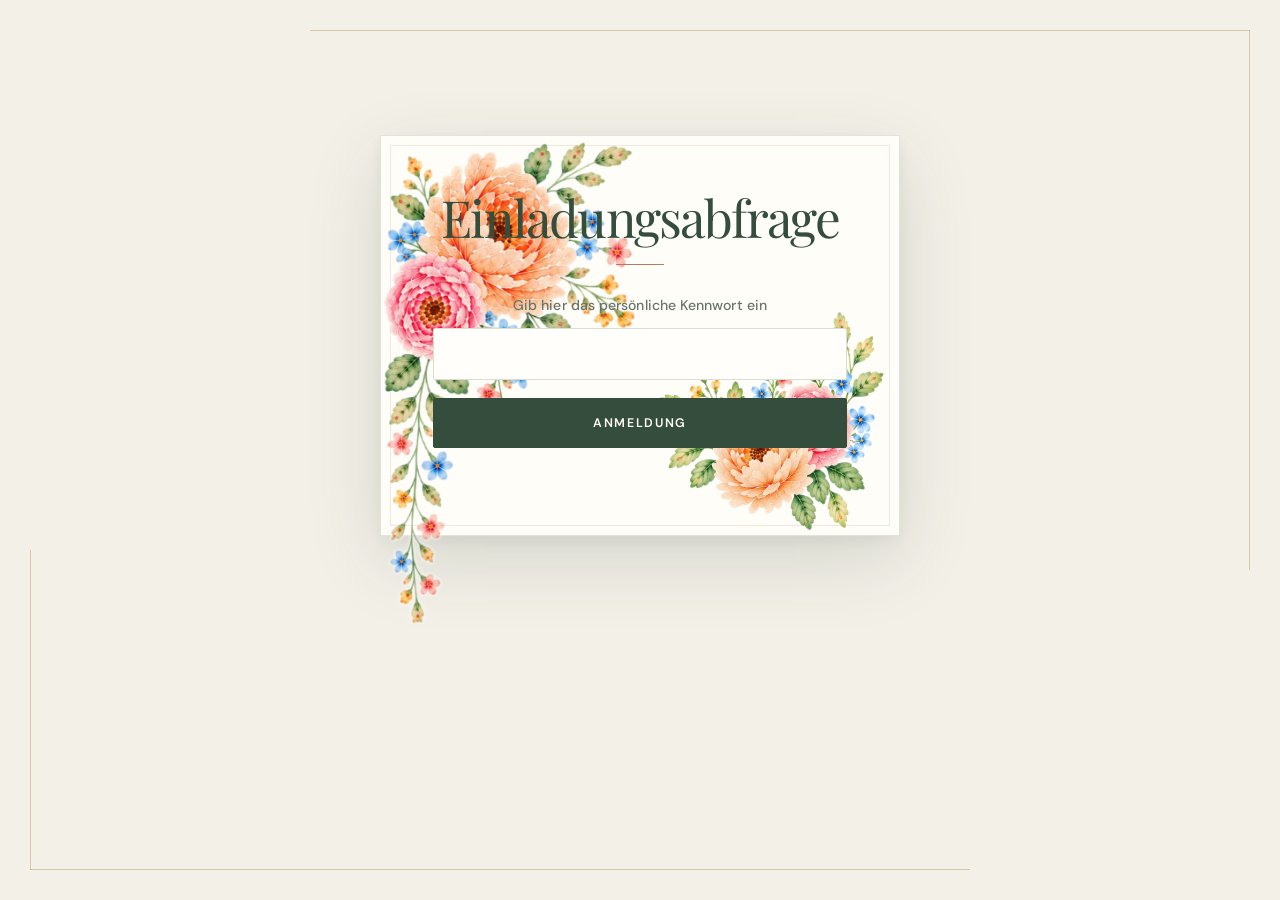
==== commit 1a869ad4: "EInladungsabfrage" ====
--- a/index.html
+++ b/index.html
@@ -5,11 +5,10 @@
 <meta name="theme-color" content="#fbf6ef"><title>Pia & Martin – Unsere Hochzeit</title>
 <link rel="preconnect" href="https://fonts.googleapis.com"><link rel="preconnect" href="https://fonts.gstatic.com" crossorigin>
 <link href="https://fonts.googleapis.com/css2?family=DM+Sans:wght@400;500;600&family=Playfair+Display:wght@400;500;600&family=Great+Vibes&display=swap" rel="stylesheet">
-<link rel="stylesheet" href="styles.css">
+<link rel="stylesheet" href="styles.css?v=20261117-1">
 </head>
 <body>
 <section id="password-gate" aria-labelledby="password-gate-title">
-  <img class="password-gate-flower password-gate-flower-top" src="images/blumen-oben.png" alt="" aria-hidden="true">
   <h1 id="password-gate-title">Einladungsabfrage</h1>
   <form id="password-form" method="post">
     <input type="hidden" name="action" value="authenticate">
@@ -18,6 +17,7 @@
     <button type="submit">Anmeldung</button>
     <p id="password-status" role="status" aria-live="polite"></p>
   </form>
+  <img class="password-gate-flower password-gate-flower-top" src="images/blumen-oben.png" alt="" aria-hidden="true">
   <img class="password-gate-flower password-gate-flower-bottom" src="images/blumen-unten.png" alt="" aria-hidden="true">
 </section>
 <header class="topbar"><a class="brand" href="#start">Pia <span>&</span> Martin</a><button class="menu-toggle" aria-label="Menü öffnen" aria-expanded="false">☰</button><nav id="nav"><a href="#start">Startseite</a><a href="#ablauf">Ablauf</a><a href="#anmeldung">Anmeldung</a><a href="#geschenke">Geschenkideen</a><a href="#gemeinsame-erlebnisse">Gemeinsame Erlebnisse</a><a href="#dresscode">Dresscode</a><a href="#erinnerungen">Erinnerungen</a><a href="#orte">Anfahrt & Orte</a><a href="#faq">FAQ</a></nav></header>
--- a/styles.css
+++ b/styles.css
@@ -1,467 +1,1990 @@
-@import url('https://fonts.googleapis.com/css2?family=DM+Sans:wght@400;500;600;700&family=Playfair+Display:ital,wght@0,400;0,500;0,600;1,400;1,500&family=Great+Vibes&display=swap'); /* Lädt die verwendeten Schriftarten. */
-:root { /* Definiert zentrale Designwerte. */
-  --paper: #f8f6f0; /* Speichert eine Designfarbe. */
-  --surface: #fffdf8; /* Speichert eine Designfarbe. */
-  --surface-soft: #f0eee5; /* Speichert eine Designfarbe. */
-  --ink: #303c34; /* Speichert eine Designfarbe. */
-  --muted: #6e776e; /* Speichert eine Designfarbe. */
-  --sage: #829681; /* Speichert eine Designfarbe. */
-  --sage-dark: #536b57; /* Speichert eine Designfarbe. */
-  --sage-light: #e1e8dc; /* Speichert eine Designfarbe. */
-  --clay: #b87560; /* Speichert eine Designfarbe. */
-  --clay-light: #f1dfd5; /* Speichert eine Designfarbe. */
-  --line: #dfe3d8; /* Speichert eine Designfarbe. */
-  --serif: 'Playfair Display', Georgia, serif; /* Speichert eine Schriftfamilie. */
-  --sans: 'DM Sans', Arial, sans-serif; /* Speichert eine Schriftfamilie. */
-  --script: 'Great Vibes', cursive; /* Speichert eine Schriftfamilie. */
-  --shadow: 0 18px 55px rgba(48, 60, 52, .08); /* Speichert den Schattenstil. */
-} /* Beendet den Regelblock. */
-* { box-sizing: border-box; } /* Berechnet Elementgrößen einheitlich. */
-html { scroll-behavior: smooth; scroll-padding-top: 88px; } /* Scrollt weich mit Navigationsabstand. */
-body { margin: 0; background: var(--paper); color: var(--ink); font-family: var(--sans); line-height: 1.75; -webkit-font-smoothing: antialiased; } /* Legt globale Grundgestaltung fest. */
-a { color: inherit; text-decoration: none; } /* Entfernt Linkunterstreichungen. */
-button, input, select, textarea { font: inherit; } /* Übernimmt die Seitenschrift. */
-.topbar { min-height: 78px; padding: 12px clamp(22px, 5.5vw, 88px); display: flex; align-items: center; justify-content: space-between; gap: 28px; position: sticky; top: 0; z-index: 20; background: rgba(255,253,248,.92); border-bottom: 1px solid rgba(223,227,216,.8); backdrop-filter: blur(18px); } /* Gestaltet die obere Navigationsleiste. */
-.brand { font: 2.15rem/1 var(--script); color: var(--sage-dark); white-space: nowrap; } /* Gestaltet das Markenlogo. */
-.brand span { color: var(--clay); padding: 0 2px; } /* Färbt das Marken-Trennzeichen. */
-nav { display: flex; align-items: center; gap: clamp(12px, 1.7vw, 25px); color: #536057; font-size: .79rem; letter-spacing: .015em; } /* Ordnet die Navigationslinks. */
-nav a { position: relative; padding: 8px 0; transition: color .2s ease; } /* Gestaltet Navigationslinks. */
-nav a::after { content: ''; position: absolute; left: 0; right: 100%; bottom: 2px; height: 1px; background: var(--clay); transition: right .25s ease; } /* Zeichnet die Linkunterstreichung. */
-nav a:hover { color: var(--clay); } /* Hebt aktive Navigationslinks hervor. */
-nav a:hover::after { right: 0; } /* Animiert die Linkunterstreichung. */
-.menu-toggle { display: none; background: transparent; border: 1px solid var(--line); border-radius: 50%; width: 42px; height: 42px; color: var(--ink); font-size: 1.25rem; cursor: pointer; } /* Gestaltet den Menüknopf. */
-.hero { min-height: 640px; padding: 76px clamp(24px, 9vw, 140px) 88px; display: grid; grid-template-columns: 1.05fr .85fr; align-items: center; gap: clamp(35px, 7vw, 110px); position: relative; overflow: hidden; background: var(--surface); } /* Gestaltet den Titelbereich. */
-.hero::before { content: ''; position: absolute; width: 600px; height: 600px; left: -250px; top: -290px; border: 1px solid #e4e7db; border-radius: 50%; box-shadow: 0 0 0 35px rgba(225,232,220,.25), 0 0 0 75px rgba(225,232,220,.15); } /* Erzeugt den linken Dekokreis. */
-.hero-copy { position: relative; z-index: 1; text-align: center; } /* Positioniert den Titeltext. */
-.eyebrow { margin: 0 0 14px; color: var(--sage-dark); font-size: .68rem; font-weight: 700; letter-spacing: .23em; text-transform: uppercase; } /* Gestaltet kleine Abschnittsüberschriften. */
-.hero h1 { margin: 18px 0 15px; font: clamp(4.6rem, 8vw, 7.8rem)/.83 var(--script); font-weight: 400; color: var(--sage-dark); } /* Gestaltet die Hauptüberschrift. */
-.hero h1 span { color: var(--clay); font-size: .72em; padding: 0 .08em; } /* Hebt den Namensteil hervor. */
-.date { margin: 28px 0 0; font: 1.05rem var(--serif); letter-spacing: .22em; color: var(--clay); text-transform: uppercase; } /* Gestaltet das Hochzeitsdatum. */
-.heart-rule { display: flex; align-items: center; justify-content: center; gap: 13px; margin: 23px auto 16px; color: var(--clay); font-size: 1.15rem; } /* Gestaltet die Herz-Trennlinie. */
-.heart-rule::before, .heart-rule::after { content: ''; width: 42px; height: 1px; background: #d9b7a8; } /* Zeichnet Linien neben dem Herz. */
-.hero-subtitle { color: var(--muted); font: italic 1.1rem var(--serif); margin: 0 0 28px; } /* Gestaltet den Titeluntertext. */
-.hero-subtitle { text-align: justify; } /* Setzt den Bibeltext in Blocksatz. */
-.button { display: inline-flex; align-items: center; justify-content: center; gap: 12px; padding: 13px 24px; border: 1px solid var(--sage-dark); border-radius: 3px; background: var(--sage-dark); color: white; font-size: .83rem; font-weight: 600; letter-spacing: .035em; cursor: pointer; transition: transform .2s, background .2s, box-shadow .2s; } /* Gestaltet die Schaltfläche. */
-.button:hover { transform: translateY(-2px); background: #435947; box-shadow: 0 8px 20px rgba(83,107,87,.18); } /* Hebt den Button hervor. */
-.hero-photo { width: min(100%, 420px); justify-self: center; padding: 11px 11px 44px; position: relative; z-index: 1; background: #fff; box-shadow: var(--shadow); transform: rotate(2deg); } /* Gestaltet den Foto-Rahmen. */
-.hero-photo img { display: block; width: 100%; aspect-ratio: 4 / 4.7; object-fit: cover; background: linear-gradient(145deg, #e4e9df, #f3ded2 55%, #d9e2d7); color: transparent; } /* Gestaltet das Foto. */
-.hero-flower { position: absolute; z-index: 0; height: auto; pointer-events: none; user-select: none; }
-.hero-flower-top { top: 0; left: 0; width: clamp(140px, 20vw, 255px); opacity: .58; }
-.hero-flower-bottom { right: 1.5vw; bottom: 12px; width: clamp(150px, 18vw, 235px); opacity: .78; transform: rotate(10deg); }
-.section { padding: clamp(62px, 8vw, 112px) clamp(22px, 8vw, 125px); position: relative; } /* Gestaltet allgemeine Seitenabschnitte. */
-.countdown { text-align: center; background: var(--sage-light); } /* Gestaltet den Countdown-Bereich. */
-.countdown h2, .section-heading h2, .welcome h2 { margin: 0 0 16px; font: clamp(2.1rem, 4vw, 3.35rem)/1.18 var(--serif); font-weight: 400; letter-spacing: -.025em; } /* Gestaltet Abschnittsüberschriften. */
-.countdown .eyebrow { color: var(--sage-dark); } /* Gestaltet kleine Abschnittsüberschriften. */
-.count-grid { display: flex; justify-content: center; gap: 13px; margin: 31px auto 0; } /* Ordnet die Countdown-Felder. */
-.count-grid div { width: 118px; padding: 20px 10px 17px; border: 1px solid rgba(83,107,87,.17); background: rgba(255,253,248,.72); } /* Gestaltet einzelne Countdown-Felder. */
-.count-grid strong { display: block; font: 2.45rem/1.15 var(--serif); color: var(--sage-dark); font-weight: 400; } /* Gestaltet Countdown-Zahlen. */
-.count-grid span { display: block; margin-top: 7px; color: var(--muted); font-size: .72rem; letter-spacing: .1em; text-transform: uppercase; } /* Gestaltet Countdown-Beschriftungen. */
-.welcome { display: grid; grid-template-columns: 1.15fr .85fr; gap: clamp(35px, 9vw, 135px); align-items: center; background: var(--surface); } /* Ordnet den Begrüßungsbereich. */
-.welcome-text { max-width: 620px; } /* Begrenzt den Begrüßungstext. */
-.welcome-text p:not(.eyebrow) { color: var(--muted); } /* Gestaltet den Begrüßungstext. */
-.text-link { display: inline-block; margin-top: 12px; padding-bottom: 3px; border-bottom: 1px solid #c18a76; color: var(--clay); font-size: .85rem; font-weight: 700; } /* Gestaltet den Textlink. */
-.text-link span { margin-left: 7px; } /* Gestaltet den Textlink. */
-.quote-card { min-height: 290px; padding: 44px 28px; border: 1px solid #d7dfd2; outline: 1px solid #d7dfd2; outline-offset: 8px; text-align: center; background: linear-gradient(145deg, #f3eee4, #e8eee4); display: flex; flex-direction: column; align-items: center; justify-content: center; } /* Gestaltet die Zitatkarte. */
-.quote-heart { color: var(--clay); font-size: 2rem; } /* Färbt das Zitat-Herz. */
-.quote-card p { font: italic 1.55rem/1.55 var(--serif); } /* Gestaltet den Zitattext. */
-.quote-card small { color: var(--sage-dark); font-size: .65rem; font-weight: 700; letter-spacing: .24em; } /* Gestaltet die Zitatquelle. */
-.section-heading { max-width: 700px; margin: 0 auto 46px; text-align: center; } /* Gestaltet allgemeine Seitenabschnitte. */
-.section-heading > p:last-child { max-width: 620px; margin: 0 auto; color: var(--muted); } /* Gestaltet den Abschnittsuntertitel. */
-#ablauf { background: var(--paper); } /* Gestaltet den Ablaufbereich. */
-.timeline { max-width: 800px; margin: auto; } /* Begrenzt den Zeitplan. */
-.timeline article { display: grid; grid-template-columns: 120px 1fr; gap: 24px; align-items: center; padding: 24px 0; border-bottom: 1px solid var(--line); } /* Ordnet einzelne Zeitplanpunkte. */
-.timeline article:first-child { border-top: 1px solid var(--line); } /* Rahmt den ersten Zeitplanpunkt. */
-.time { color: var(--clay); font-size: .85rem; font-weight: 700; } /* Gestaltet die Uhrzeitangabe. */
-.timeline h3, .location-grid h3, .gift-cards h3 { margin: 0 0 5px; font: 1.4rem var(--serif); font-weight: 400; } /* Gestaltet Kartenüberschriften. */
-.timeline p, .location-grid p, .gift-cards p { margin: 0; color: var(--muted); font-size: .92rem; } /* Gestaltet Beschreibungstexte. */
-.rsvp { background: #e8ede4; } /* Gestaltet den Antwortbereich. */
-.rsvp > .section-heading, .rsvp > #rsvp-form { position: relative; z-index: 1; }
-.rsvp form { max-width: 740px; margin: auto; padding: clamp(22px, 4vw, 42px); background: var(--surface); border: 1px solid #d8e0d3; box-shadow: var(--shadow); } /* Gestaltet das Antwortformular. */
-.guest-fields { display: grid; grid-template-columns: minmax(0, 1fr) auto; align-items: end; gap: 18px; margin-bottom: 16px; padding: 16px; border: 1px solid var(--line); background: #fffefa; }
-.guest-fields .guest-name { margin: 0; }
-.guest-fields .guest-name input { margin-bottom: 0; }
-.attendance-toggle { display: inline-flex; min-width: 188px; min-height: 52px; align-items: center; gap: 10px; margin-bottom: 0; padding: 9px 13px; border: 1px solid transparent; border-radius: 3px; color: #fff; font: 600 .78rem var(--sans); letter-spacing: .04em; cursor: pointer; transition: background .2s, transform .2s, box-shadow .2s; }
-.attendance-toggle:hover { transform: translateY(-1px); box-shadow: 0 5px 14px rgba(38,55,46,.13); }
-.attendance-toggle.is-coming { background: var(--sage-dark); }
-.attendance-toggle.is-not-coming { background: var(--clay); }
-.attendance-switch { position: relative; flex: 0 0 42px; width: 42px; height: 24px; border: 1px solid rgba(255,255,255,.55); border-radius: 20px; background: rgba(32,45,36,.28); transition: background .2s; }
-.attendance-switch > span { position: absolute; top: 2px; left: 2px; width: 18px; height: 18px; border-radius: 50%; background: #fff; box-shadow: 0 1px 4px rgba(0,0,0,.24); transition: transform .2s cubic-bezier(.2,.8,.2,1); }
-.attendance-toggle.is-coming .attendance-switch { background: rgba(255,255,255,.3); }
-.attendance-toggle.is-coming .attendance-switch > span { transform: translateX(18px); }
-.attendance-state { min-width: 66px; text-align: left; }
-.attendance-hint { margin-left: auto; color: rgba(255,255,255,.76); font-size: .64rem; font-weight: 400; letter-spacing: .02em; }
-.attendance-toggle:focus-visible { outline: 3px solid rgba(113,134,111,.35); outline-offset: 3px; }
-.rsvp label, .rsvp legend { display: block; margin-bottom: 17px; color: #465248; font-size: .82rem; font-weight: 600; } /* Gestaltet Formularbeschriftungen. */
-.rsvp input:not([type=radio]), .rsvp select, .rsvp textarea { display: block; width: 100%; margin-top: 7px; padding: 13px 14px; border: 1px solid #dce1d8; border-radius: 2px; background: #fffefa; color: var(--ink); font-size: .9rem; transition: border .2s, box-shadow .2s; } /* Gestaltet Formularfelder. */
-.rsvp input[type="hidden"] { display: none; }
-.rsvp input:focus, .rsvp select:focus, .rsvp textarea:focus { outline: none; border-color: var(--sage); box-shadow: 0 0 0 3px rgba(130,150,129,.16); } /* Hebt aktive Felder hervor. */
-.rsvp textarea { resize: vertical; } /* Gestaltet das Textfeld. */
-.two-fields { display: grid; grid-template-columns: 1fr 1fr; gap: 17px; } /* Ordnet zwei Formularfelder. */
-.rsvp fieldset { margin: 0 0 16px; padding: 0; border: 0; } /* Gestaltet Formular-Auswahlgruppen. */
-.rsvp .choice { display: inline-flex; align-items: center; gap: 9px; margin: 0 22px 8px 0; font-weight: 400; } /* Ordnet Auswahlmöglichkeiten. */
-.rsvp .choice input { accent-color: var(--sage-dark); } /* Färbt Auswahlfelder. */
-.form-note { margin: 17px 0 0; color: var(--muted); font-size: .76rem; } /* Gestaltet den Formularhinweis. */
-#form-status { color: var(--sage-dark); font-size: .85rem; } /* Gestaltet die Formularmeldung. */
-.gifts { background: var(--surface); } /* Gestaltet den Geschenkbereich. */
-.dresscode { background: #fffdf8; } /* Gestaltet den Dresscode-Bereich. */
-.dresscode-palette { display: block; width: min(100%, 580px); height: auto; margin: 34px auto 0; background: transparent; }
-.gift-cards { display: grid; grid-template-columns: repeat(3, 1fr); gap: 20px; max-width: 1050px; margin: auto; } /* Ordnet die Geschenkekarten. */
-#geschenke .gift-cards { grid-template-columns: minmax(0, 360px); justify-content: center; }
-.gift-cards article { padding: 16px 20px 28px; border: 1px solid var(--line); background: #fffefa; text-align: center; transition: transform .25s, box-shadow .25s; } /* Gestaltet einzelne Geschenkekarten. */
-.gift-cards article:hover { transform: translateY(-4px); box-shadow: var(--shadow); } /* Hebt die Geschenkekarte hervor. */
-.gift-card-link { display: block; height: 100%; color: inherit; }
-.gift-card-link:focus-visible { outline: 2px solid var(--sage-dark); outline-offset: 4px; }
-.whatsapp-card { position: relative; }
-.whatsapp-card .gift-card-link::after { position: absolute; inset: 0; content: ""; }
-.whatsapp-icon, .gift-icon { display: block; width: 76px; height: 76px; object-fit: contain; }
-.gift-art { height: 150px; display: grid; place-items: center; margin-bottom: 22px; font-size: 3.3rem; } /* Gestaltet die Kartenillustration. */
-.gift-art.blue { background: #e5ebe5; color: var(--sage-dark); } /* Färbt die blaue Illustration. */
-.gift-art.pink { background: #f2e2d9; color: var(--clay); } /* Färbt die rosafarbene Illustration. */
-.experiences { background: #e3e9df; text-align: center; }
-.experiences-camera { display: block; width: min(100%, 150px); height: auto; margin: 0 auto 24px; }
-.experiences .section-heading { margin-bottom: 0; }
-.photo-album-link { color: var(--sage-dark); text-decoration: underline; text-underline-offset: 3px; }
-.photo-album-link:hover { color: var(--clay); }
-.photo-album-link:focus-visible { outline: 2px solid var(--sage-dark); outline-offset: 4px; }
-.memories { background: linear-gradient(125deg, #f3e7df 0%, #f8f2e9 55%, #e9eadf 100%); text-align: center; }
-.memories-photo { display: block; width: clamp(140px, 19vw, 220px); height: auto; margin: 0 auto 24px; filter: drop-shadow(0 10px 12px rgba(38,55,46,.12)); }
-.memories .section-heading { max-width: 760px; margin: 0 auto; }
-.memories-link { color: var(--sage-dark); text-decoration: underline; text-underline-offset: 3px; }
-.memories-link:hover { color: var(--clay); }
-.memories-link:focus-visible { outline: 2px solid var(--sage-dark); outline-offset: 4px; }
-.locations { background: #f1eee6; } /* Gestaltet den Ortsbereich. */
-.location-grid { display: grid; grid-template-columns: 1fr 1fr; gap: 22px; max-width: 900px; margin: auto; } /* Ordnet die Ortskarten. */
-.location-grid article { padding: 32px; border: 1px solid #e0e1d6; background: var(--surface); } /* Gestaltet einzelne Ortskarten. */
-.location-icon { display: grid; place-items: center; width: 47px; height: 47px; margin-bottom: 17px; border-radius: 50%; background: var(--sage-light); color: var(--sage-dark); font-size: 1.35rem; } /* Gestaltet das Ortssymbol. */
-.location-grid p { margin: 12px 0; } /* Gibt Ortsbeschreibungen Abstand. */
-.faq { background: var(--paper); } /* Gestaltet den FAQ-Bereich. */
-.faq-list { max-width: 820px; margin: auto; } /* Begrenzt die FAQ-Liste. */
-.faq-list details { margin: 10px 0; padding: 0 21px; border: 1px solid var(--line); background: var(--surface); } /* Gestaltet FAQ-Einträge. */
-.faq-list summary { display: flex; justify-content: space-between; gap: 20px; padding: 17px 0; cursor: pointer; list-style: none; font-size: .92rem; font-weight: 600; } /* Gestaltet FAQ-Fragen. */
-.faq-list summary::-webkit-details-marker { display: none; } /* Entfernt das Browser-Aufklappsymbol. */
-.faq-list summary::after { content: '+'; color: var(--clay); font-size: 1.2rem; font-weight: 400; } /* Zeigt ein FAQ-Pluszeichen. */
-.faq-list details[open] summary::after { content: '−'; } /* Ändert das offene FAQ-Symbol. */
-.faq-list details p { margin: 0; padding: 0 0 19px; color: var(--muted); font-size: .9rem; } /* Gestaltet FAQ-Einträge. */
-footer { padding: 48px 20px 38px; text-align: center; background: #dfe7dc; } /* Gestaltet den Seitenfuß. */
-footer .brand { font-size: 2.35rem; } /* Vergrößert das Fußbereichslogo. */
-.back-top { color: var(--sage-dark); font-size: .82rem; font-weight: 600; } /* Gestaltet den Zurück-nach-oben-Link. */
-@media (max-width: 1050px) { /* Aktiviert die Tablet-Navigation. */
-  .topbar { padding-inline: 4vw; } /* Gestaltet die obere Navigationsleiste. */
-  .menu-toggle { display: block; } /* Gestaltet den Menüknopf. */
-  nav { display: none; position: absolute; top: 100%; left: 0; right: 0; padding: 18px 6vw 24px; background: var(--surface); border-bottom: 1px solid var(--line); box-shadow: 0 15px 25px rgba(48,60,52,.08); flex-direction: column; align-items: flex-start; gap: 8px; } /* Ordnet die Navigationslinks. */
-  nav.open { display: flex; } /* Zeigt das geöffnete Menü. */
-  nav a { width: 100%; padding: 7px 0; } /* Gestaltet Navigationslinks. */
-  .hero { padding-inline: 7vw; gap: 5vw; } /* Gestaltet den Titelbereich. */
-} /* Beendet den Regelblock. */
-@media (max-width: 720px) { /* Stapelt Layout auf Mobilgeräten. */
-  .hero { grid-template-columns: 1fr; padding: 56px 7vw 70px; gap: 42px; } /* Gestaltet den Titelbereich. */
-  .hero h1 { font-size: clamp(4.7rem, 17vw, 6.5rem); } /* Gestaltet die Hauptüberschrift. */
-  .hero-photo { width: min(78%, 350px); } /* Gestaltet den Foto-Rahmen. */
-  .section { padding: 62px 6vw; } /* Gestaltet allgemeine Seitenabschnitte. */
-  .welcome { grid-template-columns: 1fr; gap: 38px; } /* Ordnet den Begrüßungsbereich. */
-  .quote-card { min-height: 230px; } /* Gestaltet die Zitatkarte. */
-  .gift-cards { gap: 14px; } /* Ordnet die Geschenkekarten. */
-  .gift-cards article { padding: 12px 12px 22px; } /* Gestaltet einzelne Geschenkekarten. */
-} /* Beendet den Regelblock. */
-@media (max-width: 540px) { /* Optimiert Layout für Smartphones. */
-  .topbar { min-height: 68px; } /* Gestaltet die obere Navigationsleiste. */
-  .brand { font-size: 1.9rem; } /* Gestaltet das Markenlogo. */
-  .hero { padding-top: 45px; } /* Gestaltet den Titelbereich. */
-  .hero-photo { width: 82%; } /* Gestaltet den Foto-Rahmen. */
-  .count-grid { gap: 6px; } /* Ordnet die Countdown-Felder. */
-  .count-grid div { width: calc(25% - 4px); padding: 15px 3px 13px; } /* Gestaltet einzelne Countdown-Felder. */
-  .count-grid strong { font-size: 1.65rem; } /* Ordnet die Countdown-Felder. */
-  .count-grid span { font-size: .62rem; letter-spacing: .04em; } /* Ordnet die Countdown-Felder. */
-  .timeline article { grid-template-columns: 83px 1fr; gap: 10px; padding: 19px 0; } /* Ordnet einzelne Zeitplanpunkte. */
-  .time { font-size: .76rem; } /* Gestaltet die Uhrzeitangabe. */
-  .timeline h3 { font-size: 1.2rem; } /* Begrenzt den Zeitplan. */
-  .timeline p { font-size: .83rem; } /* Begrenzt den Zeitplan. */
-  .two-fields, .location-grid, .gift-cards { grid-template-columns: 1fr; } /* Ordnet zwei Formularfelder. */
-  .two-fields { gap: 0; } /* Ordnet zwei Formularfelder. */
-  .gift-art { height: 95px; margin-bottom: 15px; } /* Gestaltet die Kartenillustration. */
-  .rsvp form { padding: 22px 17px; } /* Gestaltet das Antwortformular. */
-  .rsvp .choice { display: flex; } /* Ordnet Auswahlmöglichkeiten. */
-  .guest-fields { grid-template-columns: 1fr; gap: 0; }
-  .attendance-toggle { width: 100%; }
-  .location-grid article { padding: 25px; } /* Gestaltet einzelne Ortskarten. */
-} /* Beendet den Regelblock. */
-@media (prefers-reduced-motion: reduce) { html { scroll-behavior: auto; } *, *::before, *::after { transition-duration: .01ms !important; animation-duration: .01ms !important; } } /* Reduziert Bewegung auf Wunsch. */
-
-
-/* Aktualisiertes Design beginnt hier. */
-:root { /* Definiert zentrale Designwerte. */
-  --paper: #f3f0e8; /* Speichert eine Designfarbe. */
-  --surface: #fffdf8; /* Speichert eine Designfarbe. */
-  --surface-soft: #e8e8dc; /* Speichert eine Designfarbe. */
-  --ink: #26372e; /* Speichert eine Designfarbe. */
-  --muted: #68746a; /* Speichert eine Designfarbe. */
-  --sage: #71866f; /* Speichert eine Designfarbe. */
-  --sage-dark: #344d3d; /* Speichert eine Designfarbe. */
-  --sage-light: #e1e7dc; /* Speichert eine Designfarbe. */
-  --clay: #b77962; /* Speichert eine Designfarbe. */
-  --clay-light: #f0dfd4; /* Speichert eine Designfarbe. */
-  --line: #d9ded2; /* Speichert eine Designfarbe. */
-  --serif: 'Playfair Display', Georgia, serif; /* Speichert eine Schriftfamilie. */
-  --sans: 'DM Sans', Arial, sans-serif; /* Speichert eine Schriftfamilie. */
-  --script: 'Great Vibes', cursive; /* Speichert eine Schriftfamilie. */
-  --shadow: 0 24px 65px rgba(38, 55, 46, .12); /* Speichert den Schattenstil. */
-} /* Beendet den Regelblock. */
-body { background: var(--paper); color: var(--ink); letter-spacing: .005em; } /* Legt globale Grundgestaltung fest. */
-.topbar { /* Gestaltet die obere Navigationsleiste. */
-  min-height: 86px; /* Legt die Mindesthöhe fest. */
-  padding: 12px clamp(24px, 7vw, 110px); /* Legt Innenabstände fest. */
-  background: rgba(255,253,248,.96); /* Legt den Hintergrund fest. */
-  box-shadow: 0 4px 24px rgba(38,55,46,.035); /* Erzeugt einen Schatten. */
-} /* Beendet den Regelblock. */
-.brand { font-size: 2.45rem; color: var(--sage-dark); } /* Gestaltet das Markenlogo. */
-nav { gap: clamp(14px, 2vw, 29px); font-size: .78rem; letter-spacing: .045em; } /* Ordnet die Navigationslinks. */
-.hero { /* Gestaltet den Titelbereich. */
-  min-height: 690px; /* Legt die Mindesthöhe fest. */
-  padding: 90px clamp(28px, 9vw, 140px) 100px; /* Legt Innenabstände fest. */
-  grid-template-columns: 1fr .9fr; /* Definiert die Spaltenaufteilung. */
-  gap: clamp(40px, 8vw, 125px); /* Legt Elementabstände fest. */
-  background: /* Legt den Hintergrund fest. */
-    radial-gradient(ellipse at 12% 5%, #e8ecdf 0, transparent 34%), /* Erzeugt einen radialen Farbverlauf. */
-    linear-gradient(115deg, #fffdf8 0%, #f7f3eb 100%); /* Erzeugt einen linearen Farbverlauf. */
-} /* Beendet den Regelblock. */
-.hero-copy { text-align: left; max-width: 600px; } /* Positioniert den Titeltext. */
-.hero .eyebrow { letter-spacing: .27em; } /* Verfeinert die Titelzeile. */
-.hero h1 { /* Gestaltet die Hauptüberschrift. */
-  font-size: clamp(5rem, 8.2vw, 8.5rem); /* Legt die Schriftgröße fest. */
-  line-height: .9; /* Legt den Zeilenabstand fest. */
-  letter-spacing: -.045em; /* Legt den Zeichenabstand fest. */
-} /* Beendet den Regelblock. */
-.date { letter-spacing: .3em; } /* Gestaltet das Hochzeitsdatum. */
-.heart-rule { justify-content: flex-start; margin-left: 0; } /* Gestaltet die Herz-Trennlinie. */
-.heart-rule::before { width: 56px; } /* Gestaltet die Herz-Trennlinie. */
-.hero-subtitle { max-width: 340px; font-size: 1.2rem; } /* Gestaltet den Titeluntertext. */
-.button { /* Gestaltet die Schaltfläche. */
-  padding: 15px 27px; /* Legt Innenabstände fest. */
-  border-radius: 2px; /* Rundet die Ecken ab. */
-  text-transform: uppercase; /* Ändert die Großschreibung. */
-  letter-spacing: .1em; /* Legt den Zeichenabstand fest. */
-  font-size: .72rem; /* Legt die Schriftgröße fest. */
-} /* Beendet den Regelblock. */
-.hero-photo { /* Gestaltet den Foto-Rahmen. */
-  width: min(100%, 450px); /* Legt die Breite fest. */
-  padding: 12px 12px 48px; /* Legt Innenabstände fest. */
-  transform: rotate(1.5deg); /* Verändert Position oder Drehung. */
-  box-shadow: 0 28px 70px rgba(38,55,46,.16); /* Erzeugt einen Schatten. */
-} /* Beendet den Regelblock. */
-.hero-photo-main { transform: rotate(-1.5deg); } /* Neigt das Startseitenfoto. */
-.hero-photo img { aspect-ratio: 4 / 4.8; } /* Gestaltet das Foto. */
-.section { padding-block: clamp(76px, 9vw, 130px); } /* Gestaltet allgemeine Seitenabschnitte. */
-.countdown { background: #e5e9df; } /* Gestaltet den Countdown-Bereich. */
-.countdown h2, .section-heading h2, .welcome h2 { /* Gestaltet Abschnittsüberschriften. */
-  font-size: clamp(2.4rem, 4.2vw, 3.8rem); /* Legt die Schriftgröße fest. */
-} /* Beendet den Regelblock. */
-.countdown h2 { font-size: clamp(2.2rem, 3.8vw, 3.4rem); } /* Gestaltet die Countdown-Überschrift. */
-.welcome h2 { font-size: clamp(1.5rem, 2.4vw, 2.2rem); } /* Gestaltet die Begrüßungsüberschrift. */
-.count-grid { gap: 16px; } /* Ordnet die Countdown-Felder. */
-.count-grid div { /* Gestaltet einzelne Countdown-Felder. */
-  width: 130px; /* Legt die Breite fest. */
-  padding: 24px 12px 20px; /* Legt Innenabstände fest. */
-  background: rgba(255,253,248,.86); /* Legt den Hintergrund fest. */
-  border-color: #cfd8ca; /* Legt die Rahmenfarbe fest. */
-  box-shadow: 0 8px 24px rgba(38,55,46,.04); /* Erzeugt einen Schatten. */
-} /* Beendet den Regelblock. */
-.count-grid strong { font-size: 2.8rem; } /* Vergrößert die Countdown-Zahlen. */
-.welcome { grid-template-columns: 1.1fr .8fr; } /* Ordnet den Begrüßungsbereich. */
-.welcome-text { max-width: 650px; } /* Begrenzt den Begrüßungstext. */
-.welcome-text p:not(.eyebrow) { font-size: 1rem; line-height: 1.95; } /* Gestaltet den Begrüßungstext. */
-.welcome-text .story-title, .welcome-text h3 { margin: 1.6em 0 .45em; padding-left: 12px; border-left: 2px solid var(--clay); color: var(--sage-dark); font: 500 1.3rem/1.4 var(--serif); } /* Hebt gemeinsame Themen hervor. */
-.welcome-side { display: grid; align-content: start; gap: 28px; } /* Ordnet Fotos und Zitat. */
-.story-photo-stack { display: grid; gap: 24px; } /* Stapelt die Paarfotos. */
-.story-photo-stack figure { position: relative; margin: 0; padding: 10px 10px 42px; background: var(--surface); box-shadow: var(--shadow); } /* Rahmt die Paarfotos. */
-.story-photo-stack img { display: block; width: 100%; object-fit: cover; } /* Füllt die Fotorahmen. */
-.story-photo-stack figure:first-child img { aspect-ratio: 4 / 4.8; } /* Zeigt das Hochformatfoto. */
-.story-photo-stack figure:last-child img { aspect-ratio: 4 / 2.8; } /* Zeigt das Querformatfoto. */
-.story-photo-stack figcaption { position: absolute; right: 0; bottom: 5px; left: 0; color: var(--sage-dark); text-align: center; font: 1.6rem var(--script); } /* Beschriftet die Paarfotos. */
-.quote-card { /* Gestaltet die Zitatkarte. */
-  min-height: 340px; /* Legt die Mindesthöhe fest. */
-  padding: 48px 34px; /* Legt Innenabstände fest. */
-  outline-offset: 10px; /* Verschiebt die Außenlinie. */
-  background: linear-gradient(145deg, #f5eee3, #e4eadd); /* Legt den Hintergrund fest. */
-} /* Beendet den Regelblock. */
-.quote-card p { font-size: 1.8rem; } /* Gestaltet den Zitattext. */
-#ablauf { background: #f3f0e8; } /* Gestaltet den Ablaufbereich. */
-.section-heading { margin-bottom: 58px; } /* Gestaltet allgemeine Seitenabschnitte. */
-.timeline { max-width: 850px; } /* Begrenzt den Zeitplan. */
-.timeline article { /* Ordnet einzelne Zeitplanpunkte. */
-  grid-template-columns: 130px 1fr 48px; /* Definiert die Spaltenaufteilung. */
-  padding: 29px 0; /* Legt Innenabstände fest. */
-} /* Beendet den Regelblock. */
-.timeline h3, .location-grid h3, .gift-cards h3 { font-size: 1.55rem; } /* Gestaltet Kartenüberschriften. */
-.timeline-icon, .location-icon { background: #e1e7dc; } /* Begrenzt den Zeitplan. */
-.rsvp { background: #e3e9df; } /* Gestaltet den Antwortbereich. */
-.rsvp form { /* Gestaltet das Antwortformular. */
-  padding: clamp(28px, 5vw, 52px); /* Legt Innenabstände fest. */
-  border: 0; /* Gestaltet den Rahmen. */
-  box-shadow: 0 24px 65px rgba(38,55,46,.09); /* Erzeugt einen Schatten. */
-} /* Beendet den Regelblock. */
-.rsvp input:not([type=radio]), .rsvp select, .rsvp textarea { /* Gestaltet Formularfelder. */
-  padding: 15px; /* Legt Innenabstände fest. */
-  border-radius: 0; /* Rundet die Ecken ab. */
-} /* Beendet den Regelblock. */
-.gift-cards { gap: 24px; } /* Ordnet die Geschenkekarten. */
-.gift-cards article { /* Gestaltet einzelne Geschenkekarten. */
-  padding: 18px 22px 32px; /* Legt Innenabstände fest. */
-  border-color: #e0e1d7; /* Legt die Rahmenfarbe fest. */
-  background: #fffdf8; /* Legt den Hintergrund fest. */
-} /* Beendet den Regelblock. */
-.gift-art { height: 170px; font-size: 3.8rem; } /* Gestaltet die Kartenillustration. */
-.locations { background: #eeece3; } /* Gestaltet den Ortsbereich. */
-.location-grid article { /* Gestaltet einzelne Ortskarten. */
-  padding: 38px; /* Legt Innenabstände fest. */
-  border-color: #e0e1d7; /* Legt die Rahmenfarbe fest. */
-  box-shadow: 0 10px 30px rgba(38,55,46,.035); /* Erzeugt einen Schatten. */
-} /* Beendet den Regelblock. */
-.location-grid article.location-ceremony, .location-grid article.location-venue { position: relative; isolation: isolate; overflow: hidden; background-position: center; background-size: cover; } /* Bereitet die Ortsbilder vor. */
-.location-grid article.location-ceremony { background-image: linear-gradient(rgba(255,253,248,.78), rgba(255,253,248,.78)), url("images/martin-luther-kirche.png"); } /* Zeigt das aufgehellte Kirchenfoto. */
-.location-grid article.location-venue { background-image: linear-gradient(rgba(255,253,248,.78), rgba(255,253,248,.78)), url("images/gut-boeckel.png"); } /* Zeigt das aufgehellte Gut-Böckel-Foto. */
-.location-grid article.location-ceremony, .location-grid article.location-venue { text-align: left; } /* Richtet Ortskartentext linksbündig aus. */
-.location-grid article.location-ceremony h3, .location-grid article.location-venue h3 { color: #263b2d; } /* Dunkelt die Ortsüberschriften ab. */
-.location-grid article.location-ceremony p, .location-grid article.location-venue p { color: #34483a; } /* Verbessert die Textlesbarkeit. */
-.location-grid article.location-ceremony .text-link, .location-grid article.location-venue .text-link { color: #704431; } /* Dunkelt die Routenlinks ab. */
-.faq-list details { padding-inline: 24px; } /* Gestaltet FAQ-Einträge. */
-.faq-list summary { padding-block: 21px; } /* Gestaltet FAQ-Fragen. */
-footer { display: flex; flex-direction: column; align-items: center; gap: 12px; padding-block: 58px 45px; background: #dce4d7; } /* Ordnet die Fußbereichslinks untereinander. */
-
-@media (max-width: 720px) { /* Passt das Layout mobil an. */
-  .hero { grid-template-columns: 1fr; padding: 62px 7vw 78px; gap: 42px; } /* Gestaltet den Titelbereich. */
-  .hero-copy { text-align: center; margin-inline: auto; } /* Positioniert den Titeltext. */
-  .hero h1 { font-size: clamp(4.7rem, 17vw, 6.5rem); } /* Gestaltet die Hauptüberschrift. */
-  .heart-rule { justify-content: center; margin-inline: auto; } /* Gestaltet die Herz-Trennlinie. */
-  .hero-subtitle { margin-inline: auto; } /* Gestaltet den Titeluntertext. */
-  .hero-photo { width: min(82%, 350px); } /* Gestaltet den Foto-Rahmen. */
-  .welcome { grid-template-columns: 1fr; } /* Ordnet den Begrüßungsbereich. */
-} /* Beendet den Regelblock. */
-@media (max-width: 540px) { /* Passt das Layout mobil an. */
-  .topbar { padding-inline: 5vw; } /* Gestaltet die obere Navigationsleiste. */
-  .brand { font-size: 2rem; } /* Gestaltet das Markenlogo. */
-  .count-grid { gap: 5px; } /* Ordnet die Countdown-Felder. */
-  .count-grid div { width: calc(25% - 4px); padding: 15px 2px 13px; } /* Gestaltet einzelne Countdown-Felder. */
-  .count-grid strong { font-size: 1.55rem; } /* Ordnet die Countdown-Felder. */
-  .section-heading { margin-bottom: 38px; } /* Gestaltet allgemeine Seitenabschnitte. */
-} /* Beendet den Regelblock. */
-
-body:not(.authenticated) > :not(#password-gate) { display: none !important; }
-.authenticated #password-gate { display: none; }
-body:not(.authenticated)::before {
-  position: fixed;
-  z-index: 0;
-  inset: .8cm;
-  background:
-    linear-gradient(rgba(185, 154, 98, .48), rgba(185, 154, 98, .48)) right 0 top 0 / calc(100% - clamp(140px, 22vw, 280px)) 1px no-repeat,
-    linear-gradient(rgba(185, 154, 98, .48), rgba(185, 154, 98, .48)) left 0 bottom 0 / 1px calc(100% - clamp(220px, 42vw, 520px)) no-repeat,
-    linear-gradient(rgba(185, 154, 98, .48), rgba(185, 154, 98, .48)) left 0 bottom 0 / calc(100% - clamp(150px, 22vw, 280px)) 1px no-repeat,
-    linear-gradient(rgba(185, 154, 98, .48), rgba(185, 154, 98, .48)) right 0 top 0 / 1px calc(100% - clamp(150px, 24vw, 300px)) no-repeat;
-  content: "";
-  pointer-events: none;
-}
-#password-gate {
-  position: relative;
-  z-index: 1;
-  width: min(100% - 40px, 520px);
-  margin: clamp(72px, 15vh, 150px) auto;
-  padding: clamp(30px, 6vw, 52px);
-  border: 1px solid rgba(83, 107, 87, .18);
-  background: rgba(255, 253, 248, .94);
-  box-shadow: 0 24px 70px rgba(38, 55, 46, .14), 0 5px 16px rgba(38, 55, 46, .06);
-  animation: password-gate-arrive .7s cubic-bezier(.2, .75, .25, 1) both;
-}
-#password-gate::before {
-  position: absolute;
-  inset: 9px;
-  border: 1px solid rgba(183, 121, 98, .18);
-  content: "";
-  pointer-events: none;
-}
-#password-gate h1, #password-gate form { position: relative; z-index: 1; }
-#password-gate h1 {
-  margin: 0 0 28px;
-  color: var(--sage-dark);
-  font: 400 clamp(2.2rem, 7vw, 3.2rem)/1.15 var(--serif);
-  letter-spacing: -.035em;
-  text-align: center;
-}
-#password-gate h1::after {
-  display: block;
-  width: 48px;
-  height: 1px;
-  margin: 17px auto 0;
-  background: var(--clay);
-  content: "";
-}
-#password-gate .password-gate-flower { position: fixed; z-index: 2; width: clamp(140px, 20vw, 255px); height: auto; pointer-events: none; user-select: none; }
-#password-gate .password-gate-flower-top { top: 0; left: 0; opacity: 1; }
-#password-gate .password-gate-flower-bottom { right: 1.5vw; bottom: 12px; width: clamp(150px, 18vw, 235px); opacity: 1; transform: rotate(10deg); }
-#password-gate label {
-  display: block;
-  margin-bottom: 10px;
-  color: var(--muted);
-  font-size: .88rem;
-  font-weight: 500;
-  text-align: center;
-}
-#password-gate input {
-  display: block;
-  width: 100%;
-  min-height: 52px;
-  margin-bottom: 18px;
-  padding: 12px 15px;
-  border: 1px solid #d9ded2;
-  border-radius: 2px;
-  background: #fffefa;
-  color: var(--ink);
-  font: 1rem var(--sans);
-  letter-spacing: .12em;
-  transition: border-color .2s, box-shadow .2s, background .2s;
-}
-#password-gate input:focus {
-  outline: none;
-  border-color: var(--sage);
-  background: #fff;
-  box-shadow: 0 0 0 4px rgba(113, 134, 111, .14);
-}
-#password-gate button {
-  display: block;
-  width: 100%;
-  min-height: 50px;
-  border: 1px solid var(--sage-dark);
-  border-radius: 2px;
-  background: var(--sage-dark);
-  color: var(--surface);
-  font: 600 .78rem var(--sans);
-  letter-spacing: .13em;
-  text-transform: uppercase;
-  cursor: pointer;
-  transition: transform .2s, background .2s, box-shadow .2s;
-}
-#password-gate button:hover:not(:disabled) {
-  transform: translateY(-2px);
-  background: #435d4b;
-  box-shadow: 0 8px 18px rgba(52, 77, 61, .2);
-}
-#password-gate button:disabled { cursor: wait; opacity: .75; }
-#password-status {
-  min-height: 1.5em;
-  margin: 15px 0 0;
-  color: var(--sage-dark);
-  font-size: .85rem;
-  line-height: 1.5;
-  text-align: center;
-}
-@keyframes password-gate-arrive {
-  from { opacity: 0; transform: translateY(14px); }
-  to { opacity: 1; transform: translateY(0); }
-}
-@media (max-width: 540px) {
-  #password-gate { margin-block: 12vh; }
-  #password-gate .password-gate-flower-top { width: 125px; }
-  #password-gate .password-gate-flower-bottom { width: 145px; }
-}
-@media (prefers-reduced-motion: reduce) {
-  #password-gate { animation: none; }
-}
-.admin-rsvp-note { max-width: 740px; margin: auto; padding: 20px; border: 1px solid #d8e0d3; background: var(--surface); color: var(--muted); text-align: center; }
+@import url('https://fonts.googleapis.com/css2?family=DM+Sans:wght@400;500;600;700&family=Playfair+Display:ital,wght@0,400;0,500;0,600;1,400;1,500&family=Great+Vibes&display=swap');
+
+/* Lädt die verwendeten Schriftarten. */
+:root {
+  /* Definiert zentrale Designwerte. */
+  --paper: #f8f6f0;
+  /* Speichert eine Designfarbe. */
+  --surface: #fffdf8;
+  /* Speichert eine Designfarbe. */
+  --surface-soft: #f0eee5;
+  /* Speichert eine Designfarbe. */
+  --ink: #303c34;
+  /* Speichert eine Designfarbe. */
+  --muted: #6e776e;
+  /* Speichert eine Designfarbe. */
+  --sage: #829681;
+  /* Speichert eine Designfarbe. */
+  --sage-dark: #536b57;
+  /* Speichert eine Designfarbe. */
+  --sage-light: #e1e8dc;
+  /* Speichert eine Designfarbe. */
+  --clay: #b87560;
+  /* Speichert eine Designfarbe. */
+  --clay-light: #f1dfd5;
+  /* Speichert eine Designfarbe. */
+  --line: #dfe3d8;
+  /* Speichert eine Designfarbe. */
+  --serif: 'Playfair Display', Georgia, serif;
+  /* Speichert eine Schriftfamilie. */
+  --sans: 'DM Sans', Arial, sans-serif;
+  /* Speichert eine Schriftfamilie. */
+  --script: 'Great Vibes', cursive;
+  /* Speichert eine Schriftfamilie. */
+  --shadow: 0 18px 55px rgba(48, 60, 52, .08);
+  /* Speichert den Schattenstil. */
+}
+
+/* Beendet den Regelblock. */
+* {
+  box-sizing: border-box;
+}
+
+/* Berechnet Elementgrößen einheitlich. */
+html {
+  scroll-behavior: smooth;
+  scroll-padding-top: 88px;
+}
+
+/* Scrollt weich mit Navigationsabstand. */
+body {
+  margin: 0;
+  background: var(--paper);
+  color: var(--ink);
+  font-family: var(--sans);
+  line-height: 1.75;
+  -webkit-font-smoothing: antialiased;
+}
+
+/* Legt globale Grundgestaltung fest. */
+a {
+  color: inherit;
+  text-decoration: none;
+}
+
+/* Entfernt Linkunterstreichungen. */
+button,
+input,
+select,
+textarea {
+  font: inherit;
+}
+
+/* Übernimmt die Seitenschrift. */
+.topbar {
+  min-height: 78px;
+  padding: 12px clamp(22px, 5.5vw, 88px);
+  display: flex;
+  align-items: center;
+  justify-content: space-between;
+  gap: 28px;
+  position: sticky;
+  top: 0;
+  z-index: 20;
+  background: rgba(255, 253, 248, .92);
+  border-bottom: 1px solid rgba(223, 227, 216, .8);
+  backdrop-filter: blur(18px);
+}
+
+/* Gestaltet die obere Navigationsleiste. */
+.brand {
+  font: 2.15rem/1 var(--script);
+  color: var(--sage-dark);
+  white-space: nowrap;
+}
+
+/* Gestaltet das Markenlogo. */
+.brand span {
+  color: var(--clay);
+  padding: 0 2px;
+}
+
+/* Färbt das Marken-Trennzeichen. */
+nav {
+  display: flex;
+  align-items: center;
+  gap: clamp(12px, 1.7vw, 25px);
+  color: #536057;
+  font-size: .79rem;
+  letter-spacing: .015em;
+}
+
+/* Ordnet die Navigationslinks. */
+nav a {
+  position: relative;
+  padding: 8px 0;
+  transition: color .2s ease;
+}
+
+/* Gestaltet Navigationslinks. */
+nav a::after {
+  content: '';
+  position: absolute;
+  left: 0;
+  right: 100%;
+  bottom: 2px;
+  height: 1px;
+  background: var(--clay);
+  transition: right .25s ease;
+}
+
+/* Zeichnet die Linkunterstreichung. */
+nav a:hover {
+  color: var(--clay);
+}
+
+/* Hebt aktive Navigationslinks hervor. */
+nav a:hover::after {
+  right: 0;
+}
+
+/* Animiert die Linkunterstreichung. */
+.menu-toggle {
+  display: none;
+  background: transparent;
+  border: 1px solid var(--line);
+  border-radius: 50%;
+  width: 42px;
+  height: 42px;
+  color: var(--ink);
+  font-size: 1.25rem;
+  cursor: pointer;
+}
+
+/* Gestaltet den Menüknopf. */
+.hero {
+  min-height: 640px;
+  padding: 76px clamp(24px, 9vw, 140px) 88px;
+  display: grid;
+  grid-template-columns: 1.05fr .85fr;
+  align-items: center;
+  gap: clamp(35px, 7vw, 110px);
+  position: relative;
+  overflow: hidden;
+  background: var(--surface);
+}
+
+/* Gestaltet den Titelbereich. */
+.hero::before {
+  content: '';
+  position: absolute;
+  width: 600px;
+  height: 600px;
+  left: -250px;
+  top: -290px;
+  border: 1px solid #e4e7db;
+  border-radius: 50%;
+  box-shadow: 0 0 0 35px rgba(225, 232, 220, .25), 0 0 0 75px rgba(225, 232, 220, .15);
+}
+
+/* Erzeugt den linken Dekokreis. */
+.hero-copy {
+  position: relative;
+  z-index: 1;
+  text-align: center;
+}
+
+/* Positioniert den Titeltext. */
+.eyebrow {
+  margin: 0 0 14px;
+  color: var(--sage-dark);
+  font-size: .68rem;
+  font-weight: 700;
+  letter-spacing: .23em;
+  text-transform: uppercase;
+}
+
+/* Gestaltet kleine Abschnittsüberschriften. */
+.hero h1 {
+  margin: 18px 0 15px;
+  font: clamp(4.6rem, 8vw, 7.8rem)/.83 var(--script);
+  font-weight: 400;
+  color: var(--sage-dark);
+}
+
+/* Gestaltet die Hauptüberschrift. */
+.hero h1 span {
+  color: var(--clay);
+  font-size: .72em;
+  padding: 0 .08em;
+}
+
+/* Hebt den Namensteil hervor. */
+.date {
+  margin: 28px 0 0;
+  font: 1.05rem var(--serif);
+  letter-spacing: .22em;
+  color: var(--clay);
+  text-transform: uppercase;
+}
+
+/* Gestaltet das Hochzeitsdatum. */
+.heart-rule {
+  display: flex;
+  align-items: center;
+  justify-content: center;
+  gap: 13px;
+  margin: 23px auto 16px;
+  color: var(--clay);
+  font-size: 1.15rem;
+}
+
+/* Gestaltet die Herz-Trennlinie. */
+.heart-rule::before,
+.heart-rule::after {
+  content: '';
+  width: 42px;
+  height: 1px;
+  background: #d9b7a8;
+}
+
+/* Zeichnet Linien neben dem Herz. */
+.hero-subtitle {
+  color: var(--muted);
+  font: italic 1.1rem var(--serif);
+  margin: 0 0 28px;
+}
+
+/* Gestaltet den Titeluntertext. */
+.hero-subtitle {
+  text-align: justify;
+}
+
+/* Setzt den Bibeltext in Blocksatz. */
+.button {
+  display: inline-flex;
+  align-items: center;
+  justify-content: center;
+  gap: 12px;
+  padding: 13px 24px;
+  border: 1px solid var(--sage-dark);
+  border-radius: 3px;
+  background: var(--sage-dark);
+  color: white;
+  font-size: .83rem;
+  font-weight: 600;
+  letter-spacing: .035em;
+  cursor: pointer;
+  transition: transform .2s, background .2s, box-shadow .2s;
+}
+
+/* Gestaltet die Schaltfläche. */
+.button:hover {
+  transform: translateY(-2px);
+  background: #435947;
+  box-shadow: 0 8px 20px rgba(83, 107, 87, .18);
+}
+
+/* Hebt den Button hervor. */
+.hero-photo {
+  width: min(100%, 420px);
+  justify-self: center;
+  padding: 11px 11px 44px;
+  position: relative;
+  z-index: 1;
+  background: #fff;
+  box-shadow: var(--shadow);
+  transform: rotate(2deg);
+}
+
+/* Gestaltet den Foto-Rahmen. */
+.hero-photo img {
+  display: block;
+  width: 100%;
+  aspect-ratio: 4 / 4.7;
+  object-fit: cover;
+  background: linear-gradient(145deg, #e4e9df, #f3ded2 55%, #d9e2d7);
+  color: transparent;
+}
+
+/* Gestaltet das Foto. */
+.hero-flower {
+  position: absolute;
+  z-index: 0;
+  height: auto;
+  pointer-events: none;
+  user-select: none;
+}
+
+.hero-flower-top {
+  top: 0;
+  left: 0;
+  width: clamp(140px, 20vw, 255px);
+  opacity: .58;
+}
+
+.hero-flower-bottom {
+  right: 1.5vw;
+  bottom: 12px;
+  width: clamp(150px, 18vw, 235px);
+  opacity: .78;
+  transform: rotate(10deg);
+}
+
+.section {
+  padding: clamp(62px, 8vw, 112px) clamp(22px, 8vw, 125px);
+  position: relative;
+}
+
+/* Gestaltet allgemeine Seitenabschnitte. */
+.countdown {
+  text-align: center;
+  background: var(--sage-light);
+}
+
+/* Gestaltet den Countdown-Bereich. */
+.countdown h2,
+.section-heading h2,
+.welcome h2 {
+  margin: 0 0 16px;
+  font: clamp(2.1rem, 4vw, 3.35rem)/1.18 var(--serif);
+  font-weight: 400;
+  letter-spacing: -.025em;
+}
+
+/* Gestaltet Abschnittsüberschriften. */
+.countdown .eyebrow {
+  color: var(--sage-dark);
+}
+
+/* Gestaltet kleine Abschnittsüberschriften. */
+.count-grid {
+  display: flex;
+  justify-content: center;
+  gap: 13px;
+  margin: 31px auto 0;
+}
+
+/* Ordnet die Countdown-Felder. */
+.count-grid div {
+  width: 118px;
+  padding: 20px 10px 17px;
+  border: 1px solid rgba(83, 107, 87, .17);
+  background: rgba(255, 253, 248, .72);
+}
+
+/* Gestaltet einzelne Countdown-Felder. */
+.count-grid strong {
+  display: block;
+  font: 2.45rem/1.15 var(--serif);
+  color: var(--sage-dark);
+  font-weight: 400;
+}
+
+/* Gestaltet Countdown-Zahlen. */
+.count-grid span {
+  display: block;
+  margin-top: 7px;
+  color: var(--muted);
+  font-size: .72rem;
+  letter-spacing: .1em;
+  text-transform: uppercase;
+}
+
+/* Gestaltet Countdown-Beschriftungen. */
+.welcome {
+  display: grid;
+  grid-template-columns: 1.15fr .85fr;
+  gap: clamp(35px, 9vw, 135px);
+  align-items: center;
+  background: var(--surface);
+}
+
+/* Ordnet den Begrüßungsbereich. */
+.welcome-text {
+  max-width: 620px;
+}
+
+/* Begrenzt den Begrüßungstext. */
+.welcome-text p:not(.eyebrow) {
+  color: var(--muted);
+}
+
+/* Gestaltet den Begrüßungstext. */
+.text-link {
+  display: inline-block;
+  margin-top: 12px;
+  padding-bottom: 3px;
+  border-bottom: 1px solid #c18a76;
+  color: var(--clay);
+  font-size: .85rem;
+  font-weight: 700;
+}
+
+/* Gestaltet den Textlink. */
+.text-link span {
+  margin-left: 7px;
+}
+
+/* Gestaltet den Textlink. */
+.quote-card {
+  min-height: 290px;
+  padding: 44px 28px;
+  border: 1px solid #d7dfd2;
+  outline: 1px solid #d7dfd2;
+  outline-offset: 8px;
+  text-align: center;
+  background: linear-gradient(145deg, #f3eee4, #e8eee4);
+  display: flex;
+  flex-direction: column;
+  align-items: center;
+  justify-content: center;
+}
+
+/* Gestaltet die Zitatkarte. */
+.quote-heart {
+  color: var(--clay);
+  font-size: 2rem;
+}
+
+/* Färbt das Zitat-Herz. */
+.quote-card p {
+  font: italic 1.55rem/1.55 var(--serif);
+}
+
+/* Gestaltet den Zitattext. */
+.quote-card small {
+  color: var(--sage-dark);
+  font-size: .65rem;
+  font-weight: 700;
+  letter-spacing: .24em;
+}
+
+/* Gestaltet die Zitatquelle. */
+.section-heading {
+  max-width: 700px;
+  margin: 0 auto 46px;
+  text-align: center;
+}
+
+/* Gestaltet allgemeine Seitenabschnitte. */
+.section-heading>p:last-child {
+  max-width: 620px;
+  margin: 0 auto;
+  color: var(--muted);
+}
+
+/* Gestaltet den Abschnittsuntertitel. */
+#ablauf {
+  background: var(--paper);
+}
+
+/* Gestaltet den Ablaufbereich. */
+.timeline {
+  max-width: 800px;
+  margin: auto;
+}
+
+/* Begrenzt den Zeitplan. */
+.timeline article {
+  display: grid;
+  grid-template-columns: 120px 1fr;
+  gap: 24px;
+  align-items: center;
+  padding: 24px 0;
+  border-bottom: 1px solid var(--line);
+}
+
+/* Ordnet einzelne Zeitplanpunkte. */
+.timeline article:first-child {
+  border-top: 1px solid var(--line);
+}
+
+/* Rahmt den ersten Zeitplanpunkt. */
+.time {
+  color: var(--clay);
+  font-size: .85rem;
+  font-weight: 700;
+}
+
+/* Gestaltet die Uhrzeitangabe. */
+.timeline h3,
+.location-grid h3,
+.gift-cards h3 {
+  margin: 0 0 5px;
+  font: 1.4rem var(--serif);
+  font-weight: 400;
+}
+
+/* Gestaltet Kartenüberschriften. */
+.timeline p,
+.location-grid p,
+.gift-cards p {
+  margin: 0;
+  color: var(--muted);
+  font-size: .92rem;
+}
+
+/* Gestaltet Beschreibungstexte. */
+.rsvp {
+  background: #e8ede4;
+}
+
+/* Gestaltet den Antwortbereich. */
+.rsvp>.section-heading,
+.rsvp>#rsvp-form {
+  position: relative;
+  z-index: 1;
+}
+
+.rsvp form {
+  max-width: 740px;
+  margin: auto;
+  padding: clamp(22px, 4vw, 42px);
+  background: var(--surface);
+  border: 1px solid #d8e0d3;
+  box-shadow: var(--shadow);
+}
+
+/* Gestaltet das Antwortformular. */
+.guest-fields {
+  display: grid;
+  grid-template-columns: minmax(0, 1fr) auto;
+  align-items: end;
+  gap: 18px;
+  margin-bottom: 16px;
+  padding: 16px;
+  border: 1px solid var(--line);
+  background: #fffefa;
+}
+
+.guest-fields .guest-name {
+  margin: 0;
+}
+
+.guest-fields .guest-name input {
+  margin-bottom: 0;
+}
+
+.attendance-toggle {
+  display: inline-flex;
+  min-width: 188px;
+  min-height: 52px;
+  align-items: center;
+  gap: 10px;
+  margin-bottom: 0;
+  padding: 9px 13px;
+  border: 1px solid transparent;
+  border-radius: 3px;
+  color: #fff;
+  font: 600 .78rem var(--sans);
+  letter-spacing: .04em;
+  cursor: pointer;
+  transition: background .2s, transform .2s, box-shadow .2s;
+}
+
+.attendance-toggle:hover {
+  transform: translateY(-1px);
+  box-shadow: 0 5px 14px rgba(38, 55, 46, .13);
+}
+
+.attendance-toggle.is-coming {
+  background: var(--sage-dark);
+}
+
+.attendance-toggle.is-not-coming {
+  background: var(--clay);
+}
+
+.attendance-switch {
+  position: relative;
+  flex: 0 0 42px;
+  width: 42px;
+  height: 24px;
+  border: 1px solid rgba(255, 255, 255, .55);
+  border-radius: 20px;
+  background: rgba(32, 45, 36, .28);
+  transition: background .2s;
+}
+
+.attendance-switch>span {
+  position: absolute;
+  top: 2px;
+  left: 2px;
+  width: 18px;
+  height: 18px;
+  border-radius: 50%;
+  background: #fff;
+  box-shadow: 0 1px 4px rgba(0, 0, 0, .24);
+  transition: transform .2s cubic-bezier(.2, .8, .2, 1);
+}
+
+.attendance-toggle.is-coming .attendance-switch {
+  background: rgba(255, 255, 255, .3);
+}
+
+.attendance-toggle.is-coming .attendance-switch>span {
+  transform: translateX(18px);
+}
+
+.attendance-state {
+  min-width: 66px;
+  text-align: left;
+}
+
+.attendance-hint {
+  margin-left: auto;
+  color: rgba(255, 255, 255, .76);
+  font-size: .64rem;
+  font-weight: 400;
+  letter-spacing: .02em;
+}
+
+.attendance-toggle:focus-visible {
+  outline: 3px solid rgba(113, 134, 111, .35);
+  outline-offset: 3px;
+}
+
+.rsvp label,
+.rsvp legend {
+  display: block;
+  margin-bottom: 17px;
+  color: #465248;
+  font-size: .82rem;
+  font-weight: 600;
+}
+
+/* Gestaltet Formularbeschriftungen. */
+.rsvp input:not([type=radio]),
+.rsvp select,
+.rsvp textarea {
+  display: block;
+  width: 100%;
+  margin-top: 7px;
+  padding: 13px 14px;
+  border: 1px solid #dce1d8;
+  border-radius: 2px;
+  background: #fffefa;
+  color: var(--ink);
+  font-size: .9rem;
+  transition: border .2s, box-shadow .2s;
+}
+
+/* Gestaltet Formularfelder. */
+.rsvp input[type="hidden"] {
+  display: none;
+}
+
+.rsvp input:focus,
+.rsvp select:focus,
+.rsvp textarea:focus {
+  outline: none;
+  border-color: var(--sage);
+  box-shadow: 0 0 0 3px rgba(130, 150, 129, .16);
+}
+
+/* Hebt aktive Felder hervor. */
+.rsvp textarea {
+  resize: vertical;
+}
+
+/* Gestaltet das Textfeld. */
+.two-fields {
+  display: grid;
+  grid-template-columns: 1fr 1fr;
+  gap: 17px;
+}
+
+/* Ordnet zwei Formularfelder. */
+.rsvp fieldset {
+  margin: 0 0 16px;
+  padding: 0;
+  border: 0;
+}
+
+/* Gestaltet Formular-Auswahlgruppen. */
+.rsvp .choice {
+  display: inline-flex;
+  align-items: center;
+  gap: 9px;
+  margin: 0 22px 8px 0;
+  font-weight: 400;
+}
+
+/* Ordnet Auswahlmöglichkeiten. */
+.rsvp .choice input {
+  accent-color: var(--sage-dark);
+}
+
+/* Färbt Auswahlfelder. */
+.form-note {
+  margin: 17px 0 0;
+  color: var(--muted);
+  font-size: .76rem;
+}
+
+/* Gestaltet den Formularhinweis. */
+#form-status {
+  color: var(--sage-dark);
+  font-size: .85rem;
+}
+
+/* Gestaltet die Formularmeldung. */
+.gifts {
+  background: var(--surface);
+}
+
+/* Gestaltet den Geschenkbereich. */
+.dresscode {
+  background: #fffdf8;
+}
+
+/* Gestaltet den Dresscode-Bereich. */
+.dresscode-palette {
+  display: block;
+  width: min(100%, 580px);
+  height: auto;
+  margin: 34px auto 0;
+  background: transparent;
+}
+
+.gift-cards {
+  display: grid;
+  grid-template-columns: repeat(3, 1fr);
+  gap: 20px;
+  max-width: 1050px;
+  margin: auto;
+}
+
+/* Ordnet die Geschenkekarten. */
+#geschenke .gift-cards {
+  grid-template-columns: minmax(0, 360px);
+  justify-content: center;
+}
+
+.gift-cards article {
+  padding: 16px 20px 28px;
+  border: 1px solid var(--line);
+  background: #fffefa;
+  text-align: center;
+  transition: transform .25s, box-shadow .25s;
+}
+
+/* Gestaltet einzelne Geschenkekarten. */
+.gift-cards article:hover {
+  transform: translateY(-4px);
+  box-shadow: var(--shadow);
+}
+
+/* Hebt die Geschenkekarte hervor. */
+.gift-card-link {
+  display: block;
+  height: 100%;
+  color: inherit;
+}
+
+.gift-card-link:focus-visible {
+  outline: 2px solid var(--sage-dark);
+  outline-offset: 4px;
+}
+
+.whatsapp-card {
+  position: relative;
+}
+
+.whatsapp-card .gift-card-link::after {
+  position: absolute;
+  inset: 0;
+  content: "";
+}
+
+.whatsapp-icon,
+.gift-icon {
+  display: block;
+  width: 76px;
+  height: 76px;
+  object-fit: contain;
+}
+
+.gift-art {
+  height: 150px;
+  display: grid;
+  place-items: center;
+  margin-bottom: 22px;
+  font-size: 3.3rem;
+}
+
+/* Gestaltet die Kartenillustration. */
+.gift-art.blue {
+  background: #e5ebe5;
+  color: var(--sage-dark);
+}
+
+/* Färbt die blaue Illustration. */
+.gift-art.pink {
+  background: #f2e2d9;
+  color: var(--clay);
+}
+
+/* Färbt die rosafarbene Illustration. */
+.experiences {
+  background: #e3e9df;
+  text-align: center;
+}
+
+.experiences-camera {
+  display: block;
+  width: min(100%, 150px);
+  height: auto;
+  margin: 0 auto 24px;
+}
+
+.experiences .section-heading {
+  margin-bottom: 0;
+}
+
+.photo-album-link {
+  color: var(--sage-dark);
+  text-decoration: underline;
+  text-underline-offset: 3px;
+}
+
+.photo-album-link:hover {
+  color: var(--clay);
+}
+
+.photo-album-link:focus-visible {
+  outline: 2px solid var(--sage-dark);
+  outline-offset: 4px;
+}
+
+.memories {
+  background: linear-gradient(125deg, #f3e7df 0%, #f8f2e9 55%, #e9eadf 100%);
+  text-align: center;
+}
+
+.memories-photo {
+  display: block;
+  width: clamp(140px, 19vw, 220px);
+  height: auto;
+  margin: 0 auto 24px;
+  filter: drop-shadow(0 10px 12px rgba(38, 55, 46, .12));
+}
+
+.memories .section-heading {
+  max-width: 760px;
+  margin: 0 auto;
+}
+
+.memories-link {
+  color: var(--sage-dark);
+  text-decoration: underline;
+  text-underline-offset: 3px;
+}
+
+.memories-link:hover {
+  color: var(--clay);
+}
+
+.memories-link:focus-visible {
+  outline: 2px solid var(--sage-dark);
+  outline-offset: 4px;
+}
+
+.locations {
+  background: #f1eee6;
+}
+
+/* Gestaltet den Ortsbereich. */
+.location-grid {
+  display: grid;
+  grid-template-columns: 1fr 1fr;
+  gap: 22px;
+  max-width: 900px;
+  margin: auto;
+}
+
+/* Ordnet die Ortskarten. */
+.location-grid article {
+  padding: 32px;
+  border: 1px solid #e0e1d6;
+  background: var(--surface);
+}
+
+/* Gestaltet einzelne Ortskarten. */
+.location-icon {
+  display: grid;
+  place-items: center;
+  width: 47px;
+  height: 47px;
+  margin-bottom: 17px;
+  border-radius: 50%;
+  background: var(--sage-light);
+  color: var(--sage-dark);
+  font-size: 1.35rem;
+}
+
+/* Gestaltet das Ortssymbol. */
+.location-grid p {
+  margin: 12px 0;
+}
+
+/* Gibt Ortsbeschreibungen Abstand. */
+.faq {
+  background: var(--paper);
+}
+
+/* Gestaltet den FAQ-Bereich. */
+.faq-list {
+  max-width: 820px;
+  margin: auto;
+}
+
+/* Begrenzt die FAQ-Liste. */
+.faq-list details {
+  margin: 10px 0;
+  padding: 0 21px;
+  border: 1px solid var(--line);
+  background: var(--surface);
+}
+
+/* Gestaltet FAQ-Einträge. */
+.faq-list summary {
+  display: flex;
+  justify-content: space-between;
+  gap: 20px;
+  padding: 17px 0;
+  cursor: pointer;
+  list-style: none;
+  font-size: .92rem;
+  font-weight: 600;
+}
+
+/* Gestaltet FAQ-Fragen. */
+.faq-list summary::-webkit-details-marker {
+  display: none;
+}
+
+/* Entfernt das Browser-Aufklappsymbol. */
+.faq-list summary::after {
+  content: '+';
+  color: var(--clay);
+  font-size: 1.2rem;
+  font-weight: 400;
+}
+
+/* Zeigt ein FAQ-Pluszeichen. */
+.faq-list details[open] summary::after {
+  content: '−';
+}
+
+/* Ändert das offene FAQ-Symbol. */
+.faq-list details p {
+  margin: 0;
+  padding: 0 0 19px;
+  color: var(--muted);
+  font-size: .9rem;
+}
+
+/* Gestaltet FAQ-Einträge. */
+footer {
+  padding: 48px 20px 38px;
+  text-align: center;
+  background: #dfe7dc;
+}
+
+/* Gestaltet den Seitenfuß. */
+footer .brand {
+  font-size: 2.35rem;
+}
+
+/* Vergrößert das Fußbereichslogo. */
+.back-top {
+  color: var(--sage-dark);
+  font-size: .82rem;
+  font-weight: 600;
+}
+
+/* Gestaltet den Zurück-nach-oben-Link. */
+@media (max-width: 1400px) {
+
+  /* Aktiviert die Tablet-Navigation. */
+  .topbar {
+    padding-inline: 4vw;
+  }
+
+  /* Gestaltet die obere Navigationsleiste. */
+  .menu-toggle {
+    display: block;
+  }
+
+  /* Gestaltet den Menüknopf. */
+  nav {
+    display: none;
+    position: absolute;
+    top: 100%;
+    left: 0;
+    right: 0;
+    padding: 18px 6vw 24px;
+    background: var(--surface);
+    border-bottom: 1px solid var(--line);
+    box-shadow: 0 15px 25px rgba(48, 60, 52, .08);
+    flex-direction: column;
+    align-items: flex-start;
+    gap: 8px;
+  }
+
+  /* Ordnet die Navigationslinks. */
+  nav.open {
+    display: flex;
+  }
+
+  /* Zeigt das geöffnete Menü. */
+  nav a {
+    width: 100%;
+    padding: 7px 0;
+  }
+
+  /* Gestaltet Navigationslinks. */
+  .hero {
+    padding-inline: 7vw;
+    gap: 5vw;
+  }
+
+  /* Gestaltet den Titelbereich. */
+}
+
+/* Beendet den Regelblock. */
+@media (max-width: 720px) {
+
+  /* Stapelt Layout auf Mobilgeräten. */
+  .hero {
+    grid-template-columns: 1fr;
+    padding: 56px 7vw 70px;
+    gap: 42px;
+  }
+
+  /* Gestaltet den Titelbereich. */
+  .hero h1 {
+    font-size: clamp(4.7rem, 17vw, 6.5rem);
+  }
+
+  /* Gestaltet die Hauptüberschrift. */
+  .hero-photo {
+    width: min(78%, 350px);
+  }
+
+  /* Gestaltet den Foto-Rahmen. */
+  .section {
+    padding: 62px 6vw;
+  }
+
+  /* Gestaltet allgemeine Seitenabschnitte. */
+  .welcome {
+    grid-template-columns: 1fr;
+    gap: 38px;
+  }
+
+  /* Ordnet den Begrüßungsbereich. */
+  .quote-card {
+    min-height: 230px;
+  }
+
+  /* Gestaltet die Zitatkarte. */
+  .gift-cards {
+    gap: 14px;
+  }
+
+  /* Ordnet die Geschenkekarten. */
+  .gift-cards article {
+    padding: 12px 12px 22px;
+  }
+
+  /* Gestaltet einzelne Geschenkekarten. */
+}
+
+/* Beendet den Regelblock. */
+@media (max-width: 540px) {
+
+  /* Optimiert Layout für Smartphones. */
+  .topbar {
+    min-height: 68px;
+  }
+
+  /* Gestaltet die obere Navigationsleiste. */
+  .brand {
+    font-size: 1.9rem;
+  }
+
+  /* Gestaltet das Markenlogo. */
+  .hero {
+    padding-top: 45px;
+  }
+
+  /* Gestaltet den Titelbereich. */
+  .hero-photo {
+    width: 82%;
+  }
+
+  /* Gestaltet den Foto-Rahmen. */
+  .count-grid {
+    gap: 6px;
+  }
+
+  /* Ordnet die Countdown-Felder. */
+  .count-grid div {
+    width: calc(25% - 4px);
+    padding: 15px 3px 13px;
+  }
+
+  /* Gestaltet einzelne Countdown-Felder. */
+  .count-grid strong {
+    font-size: 1.65rem;
+  }
+
+  /* Ordnet die Countdown-Felder. */
+  .count-grid span {
+    font-size: .62rem;
+    letter-spacing: .04em;
+  }
+
+  /* Ordnet die Countdown-Felder. */
+  .timeline article {
+    grid-template-columns: 83px 1fr;
+    gap: 10px;
+    padding: 19px 0;
+  }
+
+  /* Ordnet einzelne Zeitplanpunkte. */
+  .time {
+    font-size: .76rem;
+  }
+
+  /* Gestaltet die Uhrzeitangabe. */
+  .timeline h3 {
+    font-size: 1.2rem;
+  }
+
+  /* Begrenzt den Zeitplan. */
+  .timeline p {
+    font-size: .83rem;
+  }
+
+  /* Begrenzt den Zeitplan. */
+  .two-fields,
+  .location-grid,
+  .gift-cards {
+    grid-template-columns: 1fr;
+  }
+
+  /* Ordnet zwei Formularfelder. */
+  .two-fields {
+    gap: 0;
+  }
+
+  /* Ordnet zwei Formularfelder. */
+  .gift-art {
+    height: 95px;
+    margin-bottom: 15px;
+  }
+
+  /* Gestaltet die Kartenillustration. */
+  .rsvp form {
+    padding: 22px 17px;
+  }
+
+  /* Gestaltet das Antwortformular. */
+  .rsvp .choice {
+    display: flex;
+  }
+
+  /* Ordnet Auswahlmöglichkeiten. */
+  .guest-fields {
+    grid-template-columns: 1fr;
+    gap: 0;
+  }
+
+  .attendance-toggle {
+    width: 100%;
+  }
+
+  .location-grid article {
+    padding: 25px;
+  }
+
+  /* Gestaltet einzelne Ortskarten. */
+}
+
+/* Beendet den Regelblock. */
+@media (prefers-reduced-motion: reduce) {
+  html {
+    scroll-behavior: auto;
+  }
+
+  *,
+  *::before,
+  *::after {
+    transition-duration: .01ms !important;
+    animation-duration: .01ms !important;
+  }
+}
+
+/* Reduziert Bewegung auf Wunsch. */
+
+
+/* Aktualisiertes Design beginnt hier. */
+:root {
+  /* Definiert zentrale Designwerte. */
+  --paper: #f3f0e8;
+  /* Speichert eine Designfarbe. */
+  --surface: #fffdf8;
+  /* Speichert eine Designfarbe. */
+  --surface-soft: #e8e8dc;
+  /* Speichert eine Designfarbe. */
+  --ink: #26372e;
+  /* Speichert eine Designfarbe. */
+  --muted: #68746a;
+  /* Speichert eine Designfarbe. */
+  --sage: #71866f;
+  /* Speichert eine Designfarbe. */
+  --sage-dark: #344d3d;
+  /* Speichert eine Designfarbe. */
+  --sage-light: #e1e7dc;
+  /* Speichert eine Designfarbe. */
+  --clay: #b77962;
+  /* Speichert eine Designfarbe. */
+  --clay-light: #f0dfd4;
+  /* Speichert eine Designfarbe. */
+  --line: #d9ded2;
+  /* Speichert eine Designfarbe. */
+  --serif: 'Playfair Display', Georgia, serif;
+  /* Speichert eine Schriftfamilie. */
+  --sans: 'DM Sans', Arial, sans-serif;
+  /* Speichert eine Schriftfamilie. */
+  --script: 'Great Vibes', cursive;
+  /* Speichert eine Schriftfamilie. */
+  --shadow: 0 24px 65px rgba(38, 55, 46, .12);
+  /* Speichert den Schattenstil. */
+}
+
+/* Beendet den Regelblock. */
+body {
+  background: var(--paper);
+  color: var(--ink);
+  letter-spacing: .005em;
+}
+
+/* Legt globale Grundgestaltung fest. */
+.topbar {
+  /* Gestaltet die obere Navigationsleiste. */
+  min-height: 86px;
+  /* Legt die Mindesthöhe fest. */
+  padding: 12px clamp(24px, 7vw, 110px);
+  /* Legt Innenabstände fest. */
+  background: rgba(255, 253, 248, .96);
+  /* Legt den Hintergrund fest. */
+  box-shadow: 0 4px 24px rgba(38, 55, 46, .035);
+  /* Erzeugt einen Schatten. */
+}
+
+/* Beendet den Regelblock. */
+.brand {
+  font-size: 2.45rem;
+  color: var(--sage-dark);
+}
+
+/* Gestaltet das Markenlogo. */
+nav {
+  gap: clamp(14px, 2vw, 29px);
+  font-size: .78rem;
+  letter-spacing: .045em;
+}
+
+/* Ordnet die Navigationslinks. */
+.hero {
+  /* Gestaltet den Titelbereich. */
+  min-height: 690px;
+  /* Legt die Mindesthöhe fest. */
+  padding: 90px clamp(28px, 9vw, 140px) 100px;
+  /* Legt Innenabstände fest. */
+  grid-template-columns: 1fr .9fr;
+  /* Definiert die Spaltenaufteilung. */
+  gap: clamp(40px, 8vw, 125px);
+  /* Legt Elementabstände fest. */
+  background:
+    /* Legt den Hintergrund fest. */
+    radial-gradient(ellipse at 12% 5%, #e8ecdf 0, transparent 34%),
+    /* Erzeugt einen radialen Farbverlauf. */
+    linear-gradient(115deg, #fffdf8 0%, #f7f3eb 100%);
+  /* Erzeugt einen linearen Farbverlauf. */
+}
+
+/* Beendet den Regelblock. */
+.hero-copy {
+  text-align: left;
+  max-width: 600px;
+}
+
+/* Positioniert den Titeltext. */
+.hero .eyebrow {
+  letter-spacing: .27em;
+}
+
+/* Verfeinert die Titelzeile. */
+.hero h1 {
+  /* Gestaltet die Hauptüberschrift. */
+  font-size: clamp(5rem, 8.2vw, 8.5rem);
+  /* Legt die Schriftgröße fest. */
+  line-height: .9;
+  /* Legt den Zeilenabstand fest. */
+  letter-spacing: -.045em;
+  /* Legt den Zeichenabstand fest. */
+}
+
+/* Beendet den Regelblock. */
+.date {
+  letter-spacing: .3em;
+}
+
+/* Gestaltet das Hochzeitsdatum. */
+.heart-rule {
+  justify-content: flex-start;
+  margin-left: 0;
+}
+
+/* Gestaltet die Herz-Trennlinie. */
+.heart-rule::before {
+  width: 56px;
+}
+
+/* Gestaltet die Herz-Trennlinie. */
+.hero-subtitle {
+  max-width: 340px;
+  font-size: 1.2rem;
+}
+
+/* Gestaltet den Titeluntertext. */
+.button {
+  /* Gestaltet die Schaltfläche. */
+  padding: 15px 27px;
+  /* Legt Innenabstände fest. */
+  border-radius: 2px;
+  /* Rundet die Ecken ab. */
+  text-transform: uppercase;
+  /* Ändert die Großschreibung. */
+  letter-spacing: .1em;
+  /* Legt den Zeichenabstand fest. */
+  font-size: .72rem;
+  /* Legt die Schriftgröße fest. */
+}
+
+/* Beendet den Regelblock. */
+.hero-photo {
+  /* Gestaltet den Foto-Rahmen. */
+  width: min(100%, 450px);
+  /* Legt die Breite fest. */
+  padding: 12px 12px 48px;
+  /* Legt Innenabstände fest. */
+  transform: rotate(1.5deg);
+  /* Verändert Position oder Drehung. */
+  box-shadow: 0 28px 70px rgba(38, 55, 46, .16);
+  /* Erzeugt einen Schatten. */
+}
+
+/* Beendet den Regelblock. */
+.hero-photo-main {
+  transform: rotate(-1.5deg);
+}
+
+/* Neigt das Startseitenfoto. */
+.hero-photo img {
+  aspect-ratio: 4 / 4.8;
+}
+
+/* Gestaltet das Foto. */
+.section {
+  padding-block: clamp(76px, 9vw, 130px);
+}
+
+/* Gestaltet allgemeine Seitenabschnitte. */
+.countdown {
+  background: #e5e9df;
+}
+
+/* Gestaltet den Countdown-Bereich. */
+.countdown h2,
+.section-heading h2,
+.welcome h2 {
+  /* Gestaltet Abschnittsüberschriften. */
+  font-size: clamp(2.4rem, 4.2vw, 3.8rem);
+  /* Legt die Schriftgröße fest. */
+}
+
+/* Beendet den Regelblock. */
+.countdown h2 {
+  font-size: clamp(2.2rem, 3.8vw, 3.4rem);
+}
+
+/* Gestaltet die Countdown-Überschrift. */
+.welcome h2 {
+  font-size: clamp(1.5rem, 2.4vw, 2.2rem);
+}
+
+/* Gestaltet die Begrüßungsüberschrift. */
+.count-grid {
+  gap: 16px;
+}
+
+/* Ordnet die Countdown-Felder. */
+.count-grid div {
+  /* Gestaltet einzelne Countdown-Felder. */
+  width: 130px;
+  /* Legt die Breite fest. */
+  padding: 24px 12px 20px;
+  /* Legt Innenabstände fest. */
+  background: rgba(255, 253, 248, .86);
+  /* Legt den Hintergrund fest. */
+  border-color: #cfd8ca;
+  /* Legt die Rahmenfarbe fest. */
+  box-shadow: 0 8px 24px rgba(38, 55, 46, .04);
+  /* Erzeugt einen Schatten. */
+}
+
+/* Beendet den Regelblock. */
+.count-grid strong {
+  font-size: 2.8rem;
+}
+
+/* Vergrößert die Countdown-Zahlen. */
+.welcome {
+  grid-template-columns: 1.1fr .8fr;
+}
+
+/* Ordnet den Begrüßungsbereich. */
+.welcome-text {
+  max-width: 650px;
+}
+
+/* Begrenzt den Begrüßungstext. */
+.welcome-text p:not(.eyebrow) {
+  font-size: 1rem;
+  line-height: 1.95;
+}
+
+/* Gestaltet den Begrüßungstext. */
+.welcome-text .story-title,
+.welcome-text h3 {
+  margin: 1.6em 0 .45em;
+  padding-left: 12px;
+  border-left: 2px solid var(--clay);
+  color: var(--sage-dark);
+  font: 500 1.3rem/1.4 var(--serif);
+}
+
+/* Hebt gemeinsame Themen hervor. */
+.welcome-side {
+  display: grid;
+  align-content: start;
+  gap: 28px;
+}
+
+/* Ordnet Fotos und Zitat. */
+.story-photo-stack {
+  display: grid;
+  gap: 24px;
+}
+
+/* Stapelt die Paarfotos. */
+.story-photo-stack figure {
+  position: relative;
+  margin: 0;
+  padding: 10px 10px 42px;
+  background: var(--surface);
+  box-shadow: var(--shadow);
+}
+
+/* Rahmt die Paarfotos. */
+.story-photo-stack img {
+  display: block;
+  width: 100%;
+  object-fit: cover;
+}
+
+/* Füllt die Fotorahmen. */
+.story-photo-stack figure:first-child img {
+  aspect-ratio: 4 / 4.8;
+}
+
+/* Zeigt das Hochformatfoto. */
+.story-photo-stack figure:last-child img {
+  aspect-ratio: 4 / 2.8;
+}
+
+/* Zeigt das Querformatfoto. */
+.story-photo-stack figcaption {
+  position: absolute;
+  right: 0;
+  bottom: 5px;
+  left: 0;
+  color: var(--sage-dark);
+  text-align: center;
+  font: 1.6rem var(--script);
+}
+
+/* Beschriftet die Paarfotos. */
+.quote-card {
+  /* Gestaltet die Zitatkarte. */
+  min-height: 340px;
+  /* Legt die Mindesthöhe fest. */
+  padding: 48px 34px;
+  /* Legt Innenabstände fest. */
+  outline-offset: 10px;
+  /* Verschiebt die Außenlinie. */
+  background: linear-gradient(145deg, #f5eee3, #e4eadd);
+  /* Legt den Hintergrund fest. */
+}
+
+/* Beendet den Regelblock. */
+.quote-card p {
+  font-size: 1.8rem;
+}
+
+/* Gestaltet den Zitattext. */
+#ablauf {
+  background: #f3f0e8;
+}
+
+/* Gestaltet den Ablaufbereich. */
+.section-heading {
+  margin-bottom: 58px;
+}
+
+/* Gestaltet allgemeine Seitenabschnitte. */
+.timeline {
+  max-width: 850px;
+}
+
+/* Begrenzt den Zeitplan. */
+.timeline article {
+  /* Ordnet einzelne Zeitplanpunkte. */
+  grid-template-columns: 130px 1fr 48px;
+  /* Definiert die Spaltenaufteilung. */
+  padding: 29px 0;
+  /* Legt Innenabstände fest. */
+}
+
+/* Beendet den Regelblock. */
+.timeline h3,
+.location-grid h3,
+.gift-cards h3 {
+  font-size: 1.55rem;
+}
+
+/* Gestaltet Kartenüberschriften. */
+.timeline-icon,
+.location-icon {
+  background: #e1e7dc;
+}
+
+/* Begrenzt den Zeitplan. */
+.rsvp {
+  background: #e3e9df;
+}
+
+/* Gestaltet den Antwortbereich. */
+.rsvp form {
+  /* Gestaltet das Antwortformular. */
+  padding: clamp(28px, 5vw, 52px);
+  /* Legt Innenabstände fest. */
+  border: 0;
+  /* Gestaltet den Rahmen. */
+  box-shadow: 0 24px 65px rgba(38, 55, 46, .09);
+  /* Erzeugt einen Schatten. */
+}
+
+/* Beendet den Regelblock. */
+.rsvp input:not([type=radio]),
+.rsvp select,
+.rsvp textarea {
+  /* Gestaltet Formularfelder. */
+  padding: 15px;
+  /* Legt Innenabstände fest. */
+  border-radius: 0;
+  /* Rundet die Ecken ab. */
+}
+
+/* Beendet den Regelblock. */
+.gift-cards {
+  gap: 24px;
+}
+
+/* Ordnet die Geschenkekarten. */
+.gift-cards article {
+  /* Gestaltet einzelne Geschenkekarten. */
+  padding: 18px 22px 32px;
+  /* Legt Innenabstände fest. */
+  border-color: #e0e1d7;
+  /* Legt die Rahmenfarbe fest. */
+  background: #fffdf8;
+  /* Legt den Hintergrund fest. */
+}
+
+/* Beendet den Regelblock. */
+.gift-art {
+  height: 170px;
+  font-size: 3.8rem;
+}
+
+/* Gestaltet die Kartenillustration. */
+.locations {
+  background: #eeece3;
+}
+
+/* Gestaltet den Ortsbereich. */
+.location-grid article {
+  /* Gestaltet einzelne Ortskarten. */
+  padding: 38px;
+  /* Legt Innenabstände fest. */
+  border-color: #e0e1d7;
+  /* Legt die Rahmenfarbe fest. */
+  box-shadow: 0 10px 30px rgba(38, 55, 46, .035);
+  /* Erzeugt einen Schatten. */
+}
+
+/* Beendet den Regelblock. */
+.location-grid article.location-ceremony,
+.location-grid article.location-venue {
+  position: relative;
+  isolation: isolate;
+  overflow: hidden;
+  background-position: center;
+  background-size: cover;
+}
+
+/* Bereitet die Ortsbilder vor. */
+.location-grid article.location-ceremony {
+  background-image: linear-gradient(rgba(255, 253, 248, .78), rgba(255, 253, 248, .78)), url("images/martin-luther-kirche.png");
+}
+
+/* Zeigt das aufgehellte Kirchenfoto. */
+.location-grid article.location-venue {
+  background-image: linear-gradient(rgba(255, 253, 248, .78), rgba(255, 253, 248, .78)), url("images/gut-boeckel.png");
+}
+
+/* Zeigt das aufgehellte Gut-Böckel-Foto. */
+.location-grid article.location-ceremony,
+.location-grid article.location-venue {
+  text-align: left;
+}
+
+/* Richtet Ortskartentext linksbündig aus. */
+.location-grid article.location-ceremony h3,
+.location-grid article.location-venue h3 {
+  color: #263b2d;
+}
+
+/* Dunkelt die Ortsüberschriften ab. */
+.location-grid article.location-ceremony p,
+.location-grid article.location-venue p {
+  color: #34483a;
+}
+
+/* Verbessert die Textlesbarkeit. */
+.location-grid article.location-ceremony .text-link,
+.location-grid article.location-venue .text-link {
+  color: #704431;
+}
+
+/* Dunkelt die Routenlinks ab. */
+.faq-list details {
+  padding-inline: 24px;
+}
+
+/* Gestaltet FAQ-Einträge. */
+.faq-list summary {
+  padding-block: 21px;
+}
+
+/* Gestaltet FAQ-Fragen. */
+footer {
+  display: flex;
+  flex-direction: column;
+  align-items: center;
+  gap: 12px;
+  padding-block: 58px 45px;
+  background: #dce4d7;
+}
+
+/* Ordnet die Fußbereichslinks untereinander. */
+
+@media (max-width: 720px) {
+
+  /* Passt das Layout mobil an. */
+  .hero {
+    grid-template-columns: 1fr;
+    padding: 62px 7vw 78px;
+    gap: 42px;
+  }
+
+  /* Gestaltet den Titelbereich. */
+  .hero-copy {
+    text-align: center;
+    margin-inline: auto;
+  }
+
+  /* Positioniert den Titeltext. */
+  .hero h1 {
+    font-size: clamp(4.7rem, 17vw, 6.5rem);
+  }
+
+  /* Gestaltet die Hauptüberschrift. */
+  .heart-rule {
+    justify-content: center;
+    margin-inline: auto;
+  }
+
+  /* Gestaltet die Herz-Trennlinie. */
+  .hero-subtitle {
+    margin-inline: auto;
+  }
+
+  /* Gestaltet den Titeluntertext. */
+  .hero-photo {
+    width: min(82%, 350px);
+  }
+
+  /* Gestaltet den Foto-Rahmen. */
+  .welcome {
+    grid-template-columns: 1fr;
+  }
+
+  /* Ordnet den Begrüßungsbereich. */
+}
+
+/* Beendet den Regelblock. */
+@media (max-width: 540px) {
+
+  /* Passt das Layout mobil an. */
+  .topbar {
+    padding-inline: 5vw;
+  }
+
+  /* Gestaltet die obere Navigationsleiste. */
+  .brand {
+    font-size: 2rem;
+  }
+
+  /* Gestaltet das Markenlogo. */
+  .count-grid {
+    gap: 5px;
+  }
+
+  /* Ordnet die Countdown-Felder. */
+  .count-grid div {
+    width: calc(25% - 4px);
+    padding: 15px 2px 13px;
+  }
+
+  /* Gestaltet einzelne Countdown-Felder. */
+  .count-grid strong {
+    font-size: 1.55rem;
+  }
+
+  /* Ordnet die Countdown-Felder. */
+  .section-heading {
+    margin-bottom: 38px;
+  }
+
+  /* Gestaltet allgemeine Seitenabschnitte. */
+}
+
+/* Beendet den Regelblock. */
+
+body:not(.authenticated)> :not(#password-gate) {
+  display: none !important;
+}
+
+.authenticated #password-gate {
+  display: none;
+}
+
+body:not(.authenticated)::before {
+  position: fixed;
+  z-index: 0;
+  inset: .8cm;
+  background:
+    linear-gradient(rgba(185, 154, 98, .48), rgba(185, 154, 98, .48)) right 0 top 0 / calc(100% - clamp(140px, 22vw, 280px)) 1px no-repeat,
+    linear-gradient(rgba(185, 154, 98, .48), rgba(185, 154, 98, .48)) left 0 bottom 0 / 1px calc(100% - clamp(220px, 42vw, 520px)) no-repeat,
+    linear-gradient(rgba(185, 154, 98, .48), rgba(185, 154, 98, .48)) left 0 bottom 0 / calc(100% - clamp(150px, 22vw, 280px)) 1px no-repeat,
+    linear-gradient(rgba(185, 154, 98, .48), rgba(185, 154, 98, .48)) right 0 top 0 / 1px calc(100% - clamp(150px, 24vw, 300px)) no-repeat;
+  content: "";
+  pointer-events: none;
+}
+
+#password-gate {
+  position: relative;
+  z-index: 1;
+  isolation: isolate;
+  width: min(100% - 40px, 520px);
+  margin: clamp(72px, 15vh, 150px) auto;
+  padding: clamp(30px, 6vw, 52px);
+  border: 1px solid rgba(83, 107, 87, .18);
+  background: var(--surface);
+  box-shadow: 0 24px 70px rgba(38, 55, 46, .14), 0 5px 16px rgba(38, 55, 46, .06);
+  animation: password-gate-arrive .7s cubic-bezier(.2, .75, .25, 1) both;
+}
+
+#password-gate::before {
+  position: absolute;
+  inset: 9px;
+  border: 1px solid rgba(183, 121, 98, .18);
+  content: "";
+  pointer-events: none;
+}
+
+#password-gate h1,
+#password-gate form {
+  position: relative;
+  z-index: 2;
+}
+
+#password-gate h1 {
+  margin: 0 0 28px;
+  color: var(--sage-dark);
+  font: 400 clamp(2.2rem, 7vw, 3.2rem)/1.15 var(--serif);
+  letter-spacing: -.035em;
+  text-align: center;
+}
+
+#password-gate h1::after {
+  display: block;
+  width: 48px;
+  height: 1px;
+  margin: 17px auto 0;
+  background: var(--clay);
+  content: "";
+}
+
+#password-gate .password-gate-flower {
+  position: fixed;
+  z-index: 0;
+  width: clamp(140px, 20vw, 255px);
+  height: auto;
+  pointer-events: none;
+  user-select: none;
+}
+
+#password-gate .password-gate-flower-top {
+  top: 0;
+  left: 0;
+  opacity: 1;
+}
+
+#password-gate .password-gate-flower-bottom {
+  right: 1.5vw;
+  bottom: 12px;
+  width: clamp(150px, 18vw, 235px);
+  opacity: 1;
+  transform: rotate(10deg);
+}
+
+#password-gate label {
+  display: block;
+  margin-bottom: 10px;
+  color: var(--muted);
+  font-size: .88rem;
+  font-weight: 500;
+  text-align: center;
+}
+
+#password-gate input {
+  display: block;
+  width: 100%;
+  min-height: 52px;
+  margin-bottom: 18px;
+  padding: 12px 15px;
+  border: 1px solid #d9ded2;
+  border-radius: 2px;
+  background: #fffefa;
+  color: var(--ink);
+  font: 1rem var(--sans);
+  letter-spacing: .12em;
+  transition: border-color .2s, box-shadow .2s, background .2s;
+}
+
+#password-gate input:focus {
+  outline: none;
+  border-color: var(--sage);
+  background: #fff;
+  box-shadow: 0 0 0 4px rgba(113, 134, 111, .14);
+}
+
+#password-gate button {
+  display: block;
+  width: 100%;
+  min-height: 50px;
+  border: 1px solid var(--sage-dark);
+  border-radius: 2px;
+  background: var(--sage-dark);
+  color: var(--surface);
+  font: 600 .78rem var(--sans);
+  letter-spacing: .13em;
+  text-transform: uppercase;
+  cursor: pointer;
+  transition: transform .2s, background .2s, box-shadow .2s;
+}
+
+#password-gate button:hover:not(:disabled) {
+  transform: translateY(-2px);
+  background: #435d4b;
+  box-shadow: 0 8px 18px rgba(52, 77, 61, .2);
+}
+
+#password-gate button:disabled {
+  cursor: wait;
+  opacity: .75;
+}
+
+#password-status {
+  min-height: 1.5em;
+  margin: 15px 0 0;
+  color: var(--sage-dark);
+  font-size: .85rem;
+  line-height: 1.5;
+  text-align: center;
+}
+
+@keyframes password-gate-arrive {
+  from {
+    opacity: 0;
+    transform: translateY(14px);
+  }
+
+  to {
+    opacity: 1;
+    transform: translateY(0);
+  }
+}
+
+@media (max-width: 540px) {
+  #password-gate {
+    margin-block: 12vh;
+  }
+}
+
+@media (max-width: 720px) {
+  #password-gate .password-gate-flower {
+    width: clamp(72px, min(10vw, 13vh), 125px);
+    opacity: .55;
+  }
+
+  #password-gate .password-gate-flower-bottom {
+    width: clamp(72px, min(9vw, 12vh), 115px);
+  }
+}
+
+@media (prefers-reduced-motion: reduce) {
+  #password-gate {
+    animation: none;
+  }
+}
+
+.admin-rsvp-note {
+  max-width: 740px;
+  margin: auto;
+  padding: 20px;
+  border: 1px solid #d8e0d3;
+  background: var(--surface);
+  color: var(--muted);
+  text-align: center;
+}
